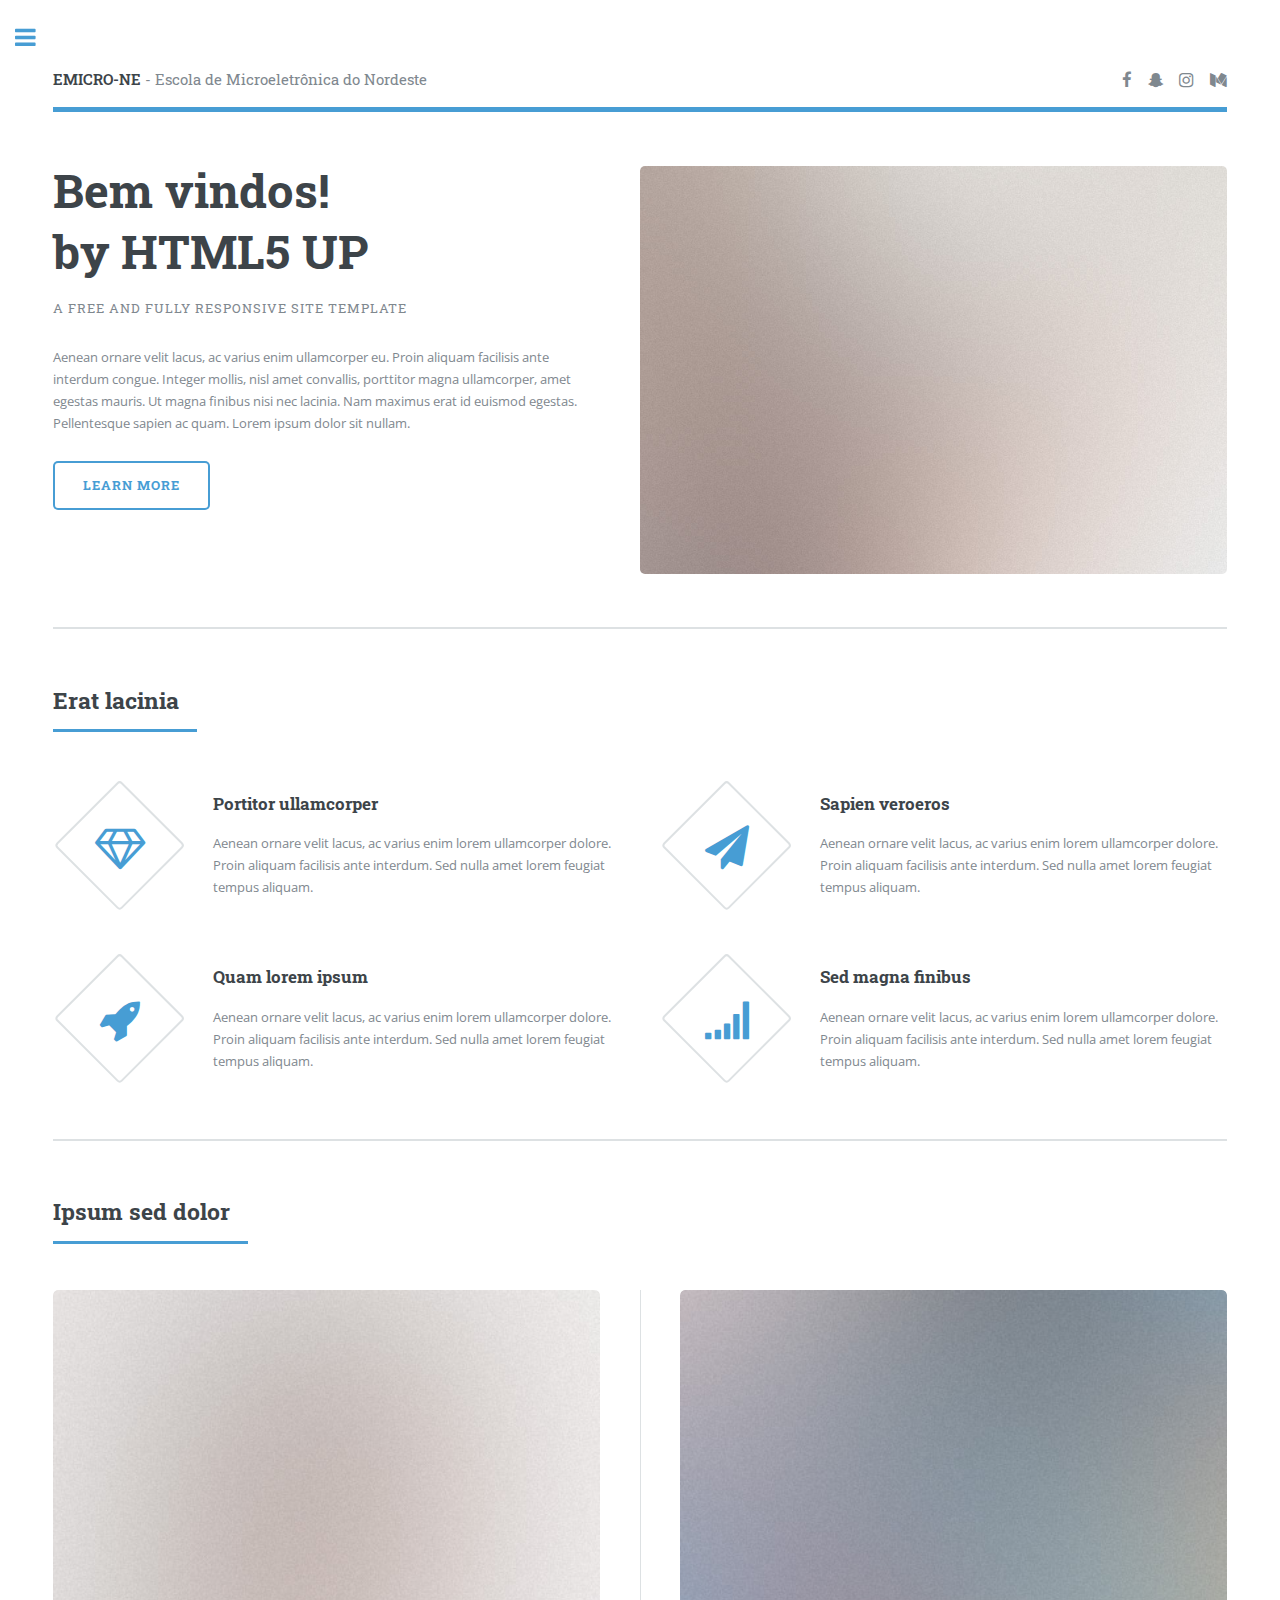
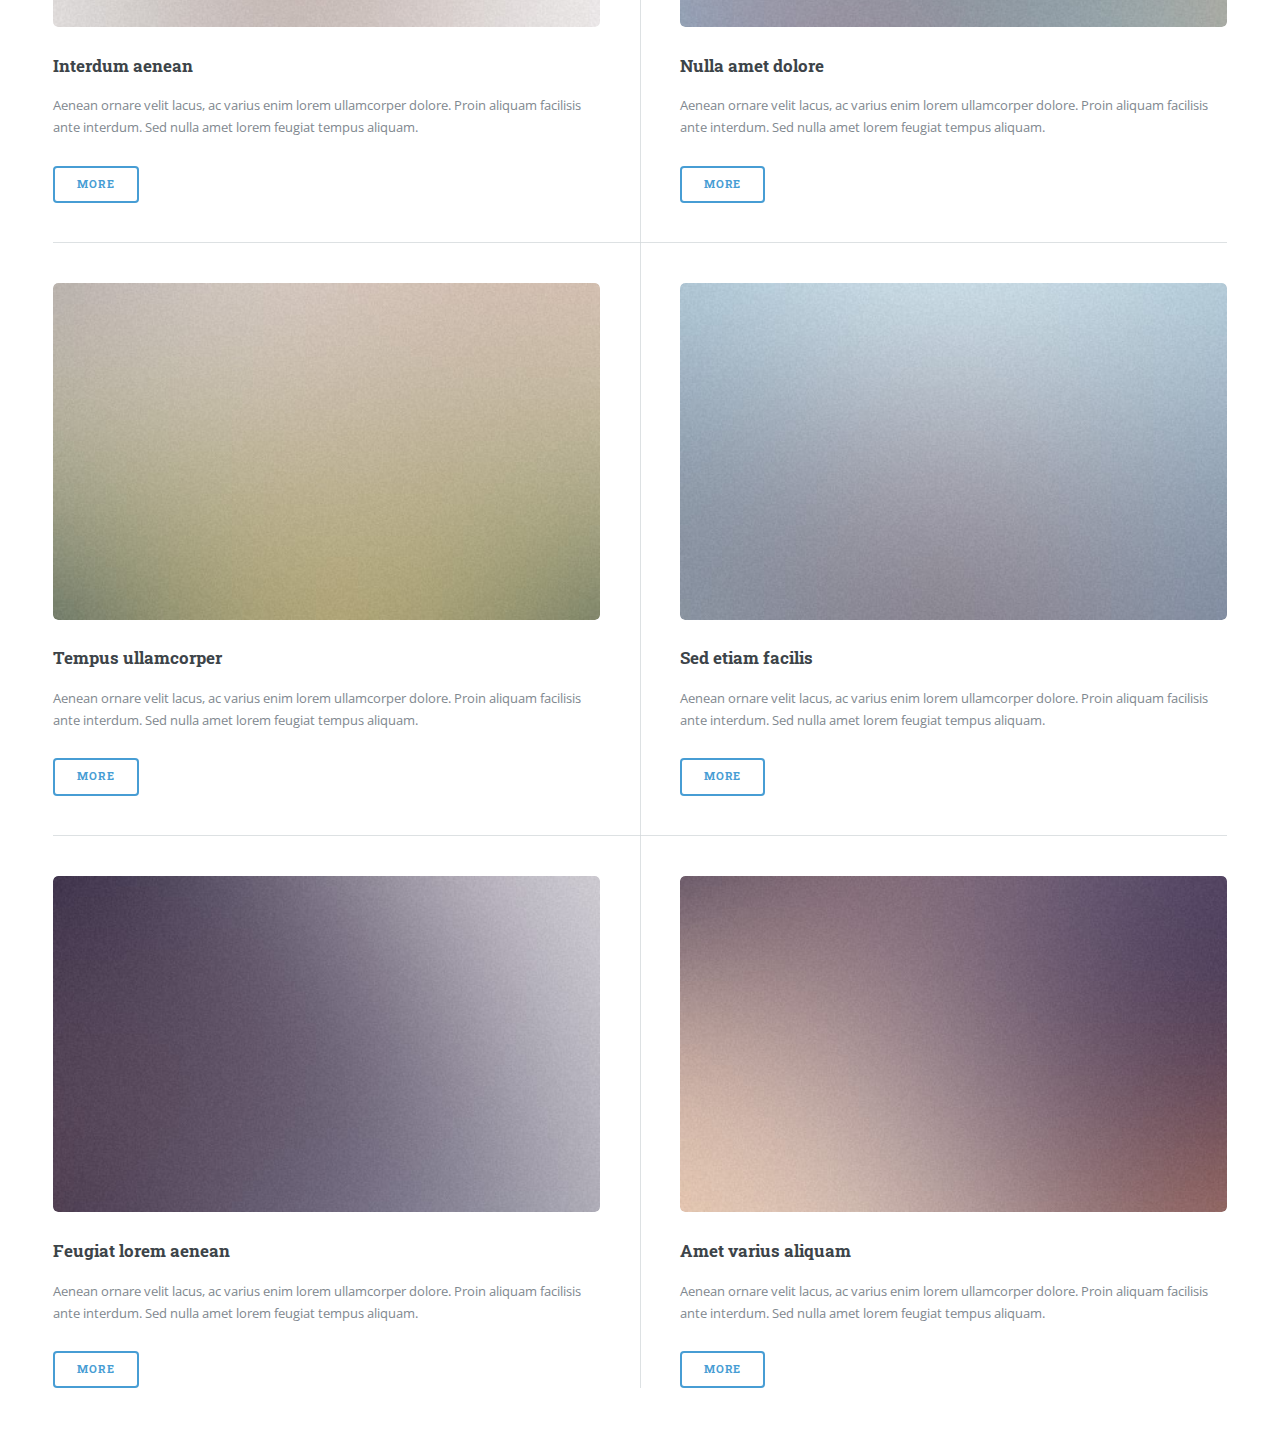
==== index.html @ a811b90d "Commit inicial" ====
<!DOCTYPE HTML>
<!--
	Editorial by HTML5 UP
	html5up.net | @ajlkn
	Free for personal and commercial use under the CCA 3.0 license (html5up.net/license)
-->
<html>
	<head>
		<title>EMICRO-NE</title>
		<meta charset="utf-8" />
		<meta name="viewport" content="width=device-width, initial-scale=1, user-scalable=no" />
		<!--[if lte IE 8]><script src="assets/js/ie/html5shiv.js"></script><![endif]-->
		<link rel="stylesheet" href="assets/css/main.css" />
		<!--[if lte IE 9]><link rel="stylesheet" href="assets/css/ie9.css" /><![endif]-->
		<!--[if lte IE 8]><link rel="stylesheet" href="assets/css/ie8.css" /><![endif]-->
	</head>
	<body>

		<!-- Wrapper -->
			<div id="wrapper">

				<!-- Main -->
					<div id="main">
						<div class="inner">

							<!-- Header -->
								<header id="header">
									<a href="index.html" class="logo"><strong>EMICRO-NE</strong> - Escola de Microeletrônica do Nordeste</a>
									<ul class="icons">
										<!--<li><a href="#" class="icon fa-twitter"><span class="label">Twitter</span></a></li>-->
										<li><a href="#" class="icon fa-facebook"><span class="label">Facebook</span></a></li>
										<li><a href="#" class="icon fa-snapchat-ghost"><span class="label">Snapchat</span></a></li>
										<li><a href="#" class="icon fa-instagram"><span class="label">Instagram</span></a></li>
										<li><a href="#" class="icon fa-medium"><span class="label">Medium</span></a></li>
									</ul>
								</header>

							<!-- Banner -->
								<section id="banner">
									<div class="content">
										<header>
											<h1>Bem vindos!<br />
											by HTML5 UP</h1>
											<p>A free and fully responsive site template</p>
										</header>
										<p>Aenean ornare velit lacus, ac varius enim ullamcorper eu. Proin aliquam facilisis ante interdum congue. Integer mollis, nisl amet convallis, porttitor magna ullamcorper, amet egestas mauris. Ut magna finibus nisi nec lacinia. Nam maximus erat id euismod egestas. Pellentesque sapien ac quam. Lorem ipsum dolor sit nullam.</p>
										<ul class="actions">
											<li><a href="#" class="button big">Learn More</a></li>
										</ul>
									</div>
									<span class="image object">
										<img src="images/pic10.jpg" alt="" />
									</span>
								</section>

							<!-- Section -->
								<section>
									<header class="major">
										<h2>Erat lacinia</h2>
									</header>
									<div class="features">
										<article>
											<span class="icon fa-diamond"></span>
											<div class="content">
												<h3>Portitor ullamcorper</h3>
												<p>Aenean ornare velit lacus, ac varius enim lorem ullamcorper dolore. Proin aliquam facilisis ante interdum. Sed nulla amet lorem feugiat tempus aliquam.</p>
											</div>
										</article>
										<article>
											<span class="icon fa-paper-plane"></span>
											<div class="content">
												<h3>Sapien veroeros</h3>
												<p>Aenean ornare velit lacus, ac varius enim lorem ullamcorper dolore. Proin aliquam facilisis ante interdum. Sed nulla amet lorem feugiat tempus aliquam.</p>
											</div>
										</article>
										<article>
											<span class="icon fa-rocket"></span>
											<div class="content">
												<h3>Quam lorem ipsum</h3>
												<p>Aenean ornare velit lacus, ac varius enim lorem ullamcorper dolore. Proin aliquam facilisis ante interdum. Sed nulla amet lorem feugiat tempus aliquam.</p>
											</div>
										</article>
										<article>
											<span class="icon fa-signal"></span>
											<div class="content">
												<h3>Sed magna finibus</h3>
												<p>Aenean ornare velit lacus, ac varius enim lorem ullamcorper dolore. Proin aliquam facilisis ante interdum. Sed nulla amet lorem feugiat tempus aliquam.</p>
											</div>
										</article>
									</div>
								</section>

							<!-- Section -->
								<section>
									<header class="major">
										<h2>Ipsum sed dolor</h2>
									</header>
									<div class="posts">
										<article>
											<a href="#" class="image"><img src="images/pic01.jpg" alt="" /></a>
											<h3>Interdum aenean</h3>
											<p>Aenean ornare velit lacus, ac varius enim lorem ullamcorper dolore. Proin aliquam facilisis ante interdum. Sed nulla amet lorem feugiat tempus aliquam.</p>
											<ul class="actions">
												<li><a href="#" class="button">More</a></li>
											</ul>
										</article>
										<article>
											<a href="#" class="image"><img src="images/pic02.jpg" alt="" /></a>
											<h3>Nulla amet dolore</h3>
											<p>Aenean ornare velit lacus, ac varius enim lorem ullamcorper dolore. Proin aliquam facilisis ante interdum. Sed nulla amet lorem feugiat tempus aliquam.</p>
											<ul class="actions">
												<li><a href="#" class="button">More</a></li>
											</ul>
										</article>
										<article>
											<a href="#" class="image"><img src="images/pic03.jpg" alt="" /></a>
											<h3>Tempus ullamcorper</h3>
											<p>Aenean ornare velit lacus, ac varius enim lorem ullamcorper dolore. Proin aliquam facilisis ante interdum. Sed nulla amet lorem feugiat tempus aliquam.</p>
											<ul class="actions">
												<li><a href="#" class="button">More</a></li>
											</ul>
										</article>
										<article>
											<a href="#" class="image"><img src="images/pic04.jpg" alt="" /></a>
											<h3>Sed etiam facilis</h3>
											<p>Aenean ornare velit lacus, ac varius enim lorem ullamcorper dolore. Proin aliquam facilisis ante interdum. Sed nulla amet lorem feugiat tempus aliquam.</p>
											<ul class="actions">
												<li><a href="#" class="button">More</a></li>
											</ul>
										</article>
										<article>
											<a href="#" class="image"><img src="images/pic05.jpg" alt="" /></a>
											<h3>Feugiat lorem aenean</h3>
											<p>Aenean ornare velit lacus, ac varius enim lorem ullamcorper dolore. Proin aliquam facilisis ante interdum. Sed nulla amet lorem feugiat tempus aliquam.</p>
											<ul class="actions">
												<li><a href="#" class="button">More</a></li>
											</ul>
										</article>
										<article>
											<a href="#" class="image"><img src="images/pic06.jpg" alt="" /></a>
											<h3>Amet varius aliquam</h3>
											<p>Aenean ornare velit lacus, ac varius enim lorem ullamcorper dolore. Proin aliquam facilisis ante interdum. Sed nulla amet lorem feugiat tempus aliquam.</p>
											<ul class="actions">
												<li><a href="#" class="button">More</a></li>
											</ul>
										</article>
									</div>
								</section>

						</div>
					</div>

				<!-- Sidebar -->
					<div id="sidebar">
						<div class="inner">

							<!-- Search -->
								<section id="search" class="alt">
									<form method="post" action="#">
										<input type="text" name="query" id="query" placeholder="Search" />
									</form>
								</section>

							<!-- Menu -->
								<nav id="menu">
									<header class="major">
										<h2>Menu</h2>
									</header>
									<ul>
										<li><a href="index.html">Home</a></li>
										<li>
											<span class="opener">Inscrições</span>
											<ul>
												<li><a href="#">Isenção</a></li>
												<li><a href="#">Datas</a></li>
												<li><a href="#">Tempus Magna</a></li>
												<li><a href="#">Feugiat Veroeros</a></li>
											</ul>
										</li>
										<li><a href="generic.html">Programação</a></li>
										<li><a href="elements.html">Local do Evento</a></li>
										
										<!--<li><a href="#">Etiam Dolore</a></li>
										<li><a href="#">Adipiscing</a></li>
										<li>
											<span class="opener">Another Submenu</span>
											<ul>
												<li><a href="#">Lorem Dolor</a></li>
												<li><a href="#">Ipsum Adipiscing</a></li>
												<li><a href="#">Tempus Magna</a></li>
												<li><a href="#">Feugiat Veroeros</a></li>
											</ul>-->
										</li>
										<li><a href="#">Acomodações</a></li>
										<li><a href="#">Contato</a></li>
									</ul>
								</nav>

							<!-- Section -->
								<section>
									<header class="major">
										<h2>Apoio</h2>
									</header>
									<div class="mini-posts">
										<article>
											<a href="#" class="image"><img src="images/capes_logo1-300x80.png" alt="" /></a>
											<!--<p>Aenean ornare velit lacus, ac varius enim lorem ullamcorper dolore aliquam.</p>-->
										</article>
										<article>
											<a href="#" class="image"><img src="images/cnpqlogo1-300x133.jpg" alt="" /></a>
										</article>
										<article>
											<a href="#" class="image"><img src="images/IFCE-Maracanau-300x119.jpg" alt="" /></a>
										</article>
									</div>
									<ul class="actions">
										<li><a href="#" class="button">More</a></li>
									</ul>
								</section>

							<!-- Section -->
								<section>
									<header class="major">
										<h2>Get in touch</h2>
									</header>
									<p>Sed varius enim lorem ullamcorper dolore aliquam aenean ornare velit lacus, ac varius enim lorem ullamcorper dolore. Proin sed aliquam facilisis ante interdum. Sed nulla amet lorem feugiat tempus aliquam.</p>
									<ul class="contact">
										<li class="fa-envelope-o"><a href="#">information@untitled.tld</a></li>
										<li class="fa-phone">(000) 000-0000</li>
										<li class="fa-home">1234 Somewhere Road #8254<br />
										Nashville, TN 00000-0000</li>
									</ul>
								</section>

							<!-- Footer -->
								<footer id="footer">
									<p class="copyright">&copy; Untitled. All rights reserved. Demo Images: <a href="https://unsplash.com">Unsplash</a>. Design: <a href="https://html5up.net">HTML5 UP</a>.</p>
								</footer>

						</div>
					</div>

			</div>

		<!-- Scripts -->
			<script src="assets/js/jquery.min.js"></script>
			<script src="assets/js/skel.min.js"></script>
			<script src="assets/js/util.js"></script>
			<!--[if lte IE 8]><script src="assets/js/ie/respond.min.js"></script><![endif]-->
			<script src="assets/js/main.js"></script>

	</body>
</html>
---- assets/css/main.css ----
@import url(font-awesome.min.css);
@import url("https://fonts.googleapis.com/css?family=Open+Sans:400,600,400italic,600italic|Roboto+Slab:400,700");

/*
	Editorial by HTML5 UP
	html5up.net | @ajlkn
	Free for personal and commercial use under the CCA 3.0 license (html5up.net/license)
*/

/* Reset */

	html, body, div, span, applet, object, iframe, h1, h2, h3, h4, h5, h6, p, blockquote, pre, a, abbr, acronym, address, big, cite, code, del, dfn, em, img, ins, kbd, q, s, samp, small, strike, strong, sub, sup, tt, var, b, u, i, center, dl, dt, dd, ol, ul, li, fieldset, form, label, legend, table, caption, tbody, tfoot, thead, tr, th, td, article, aside, canvas, details, embed, figure, figcaption, footer, header, hgroup, menu, nav, output, ruby, section, summary, time, mark, audio, video {
		margin: 0;
		padding: 0;
		border: 0;
		font-size: 100%;
		font: inherit;
		vertical-align: baseline;
	}

	article, aside, details, figcaption, figure, footer, header, hgroup, menu, nav, section {
		display: block;
	}

	body {
		line-height: 1;
	}

	ol, ul {
		list-style: none;
	}

	blockquote, q {
		quotes: none;
	}

	blockquote:before, blockquote:after, q:before, q:after {
		content: '';
		content: none;
	}

	table {
		border-collapse: collapse;
		border-spacing: 0;
	}

	body {
		-webkit-text-size-adjust: none;
	}

/* Box Model */

	*, *:before, *:after {
		-moz-box-sizing: border-box;
		-webkit-box-sizing: border-box;
		box-sizing: border-box;
	}

/* Grid */

	.row {
		border-bottom: solid 1px transparent;
		-moz-box-sizing: border-box;
		-webkit-box-sizing: border-box;
		box-sizing: border-box;
	}

	.row > * {
		float: left;
		-moz-box-sizing: border-box;
		-webkit-box-sizing: border-box;
		box-sizing: border-box;
	}

	.row:after, .row:before {
		content: '';
		display: block;
		clear: both;
		height: 0;
	}

	.row.uniform > * > :first-child {
		margin-top: 0;
	}

	.row.uniform > * > :last-child {
		margin-bottom: 0;
	}

	.row.\30 \25 > * {
		padding: 0 0 0 0em;
	}

	.row.\30 \25 {
		margin: 0 0 -1px 0em;
	}

	.row.uniform.\30 \25 > * {
		padding: 0em 0 0 0em;
	}

	.row.uniform.\30 \25 {
		margin: 0em 0 -1px 0em;
	}

	.row > * {
		padding: 0 0 0 1.5em;
	}

	.row {
		margin: 0 0 -1px -1.5em;
	}

	.row.uniform > * {
		padding: 1.5em 0 0 1.5em;
	}

	.row.uniform {
		margin: -1.5em 0 -1px -1.5em;
	}

	.row.\32 00\25 > * {
		padding: 0 0 0 3em;
	}

	.row.\32 00\25 {
		margin: 0 0 -1px -3em;
	}

	.row.uniform.\32 00\25 > * {
		padding: 3em 0 0 3em;
	}

	.row.uniform.\32 00\25 {
		margin: -3em 0 -1px -3em;
	}

	.row.\31 50\25 > * {
		padding: 0 0 0 2.25em;
	}

	.row.\31 50\25 {
		margin: 0 0 -1px -2.25em;
	}

	.row.uniform.\31 50\25 > * {
		padding: 2.25em 0 0 2.25em;
	}

	.row.uniform.\31 50\25 {
		margin: -2.25em 0 -1px -2.25em;
	}

	.row.\35 0\25 > * {
		padding: 0 0 0 0.75em;
	}

	.row.\35 0\25 {
		margin: 0 0 -1px -0.75em;
	}

	.row.uniform.\35 0\25 > * {
		padding: 0.75em 0 0 0.75em;
	}

	.row.uniform.\35 0\25 {
		margin: -0.75em 0 -1px -0.75em;
	}

	.row.\32 5\25 > * {
		padding: 0 0 0 0.375em;
	}

	.row.\32 5\25 {
		margin: 0 0 -1px -0.375em;
	}

	.row.uniform.\32 5\25 > * {
		padding: 0.375em 0 0 0.375em;
	}

	.row.uniform.\32 5\25 {
		margin: -0.375em 0 -1px -0.375em;
	}

	.\31 2u, .\31 2u\24 {
		width: 100%;
		clear: none;
		margin-left: 0;
	}

	.\31 1u, .\31 1u\24 {
		width: 91.6666666667%;
		clear: none;
		margin-left: 0;
	}

	.\31 0u, .\31 0u\24 {
		width: 83.3333333333%;
		clear: none;
		margin-left: 0;
	}

	.\39 u, .\39 u\24 {
		width: 75%;
		clear: none;
		margin-left: 0;
	}

	.\38 u, .\38 u\24 {
		width: 66.6666666667%;
		clear: none;
		margin-left: 0;
	}

	.\37 u, .\37 u\24 {
		width: 58.3333333333%;
		clear: none;
		margin-left: 0;
	}

	.\36 u, .\36 u\24 {
		width: 50%;
		clear: none;
		margin-left: 0;
	}

	.\35 u, .\35 u\24 {
		width: 41.6666666667%;
		clear: none;
		margin-left: 0;
	}

	.\34 u, .\34 u\24 {
		width: 33.3333333333%;
		clear: none;
		margin-left: 0;
	}

	.\33 u, .\33 u\24 {
		width: 25%;
		clear: none;
		margin-left: 0;
	}

	.\32 u, .\32 u\24 {
		width: 16.6666666667%;
		clear: none;
		margin-left: 0;
	}

	.\31 u, .\31 u\24 {
		width: 8.3333333333%;
		clear: none;
		margin-left: 0;
	}

	.\31 2u\24 + *,
	.\31 1u\24 + *,
	.\31 0u\24 + *,
	.\39 u\24 + *,
	.\38 u\24 + *,
	.\37 u\24 + *,
	.\36 u\24 + *,
	.\35 u\24 + *,
	.\34 u\24 + *,
	.\33 u\24 + *,
	.\32 u\24 + *,
	.\31 u\24 + * {
		clear: left;
	}

	.\-11u {
		margin-left: 91.66667%;
	}

	.\-10u {
		margin-left: 83.33333%;
	}

	.\-9u {
		margin-left: 75%;
	}

	.\-8u {
		margin-left: 66.66667%;
	}

	.\-7u {
		margin-left: 58.33333%;
	}

	.\-6u {
		margin-left: 50%;
	}

	.\-5u {
		margin-left: 41.66667%;
	}

	.\-4u {
		margin-left: 33.33333%;
	}

	.\-3u {
		margin-left: 25%;
	}

	.\-2u {
		margin-left: 16.66667%;
	}

	.\-1u {
		margin-left: 8.33333%;
	}

	@media screen and (max-width: 1680px) {

		.row > * {
			padding: 0 0 0 1.5em;
		}

		.row {
			margin: 0 0 -1px -1.5em;
		}

		.row.uniform > * {
			padding: 1.5em 0 0 1.5em;
		}

		.row.uniform {
			margin: -1.5em 0 -1px -1.5em;
		}

		.row.\32 00\25 > * {
			padding: 0 0 0 3em;
		}

		.row.\32 00\25 {
			margin: 0 0 -1px -3em;
		}

		.row.uniform.\32 00\25 > * {
			padding: 3em 0 0 3em;
		}

		.row.uniform.\32 00\25 {
			margin: -3em 0 -1px -3em;
		}

		.row.\31 50\25 > * {
			padding: 0 0 0 2.25em;
		}

		.row.\31 50\25 {
			margin: 0 0 -1px -2.25em;
		}

		.row.uniform.\31 50\25 > * {
			padding: 2.25em 0 0 2.25em;
		}

		.row.uniform.\31 50\25 {
			margin: -2.25em 0 -1px -2.25em;
		}

		.row.\35 0\25 > * {
			padding: 0 0 0 0.75em;
		}

		.row.\35 0\25 {
			margin: 0 0 -1px -0.75em;
		}

		.row.uniform.\35 0\25 > * {
			padding: 0.75em 0 0 0.75em;
		}

		.row.uniform.\35 0\25 {
			margin: -0.75em 0 -1px -0.75em;
		}

		.row.\32 5\25 > * {
			padding: 0 0 0 0.375em;
		}

		.row.\32 5\25 {
			margin: 0 0 -1px -0.375em;
		}

		.row.uniform.\32 5\25 > * {
			padding: 0.375em 0 0 0.375em;
		}

		.row.uniform.\32 5\25 {
			margin: -0.375em 0 -1px -0.375em;
		}

		.\31 2u\28xlarge\29, .\31 2u\24\28xlarge\29 {
			width: 100%;
			clear: none;
			margin-left: 0;
		}

		.\31 1u\28xlarge\29, .\31 1u\24\28xlarge\29 {
			width: 91.6666666667%;
			clear: none;
			margin-left: 0;
		}

		.\31 0u\28xlarge\29, .\31 0u\24\28xlarge\29 {
			width: 83.3333333333%;
			clear: none;
			margin-left: 0;
		}

		.\39 u\28xlarge\29, .\39 u\24\28xlarge\29 {
			width: 75%;
			clear: none;
			margin-left: 0;
		}

		.\38 u\28xlarge\29, .\38 u\24\28xlarge\29 {
			width: 66.6666666667%;
			clear: none;
			margin-left: 0;
		}

		.\37 u\28xlarge\29, .\37 u\24\28xlarge\29 {
			width: 58.3333333333%;
			clear: none;
			margin-left: 0;
		}

		.\36 u\28xlarge\29, .\36 u\24\28xlarge\29 {
			width: 50%;
			clear: none;
			margin-left: 0;
		}

		.\35 u\28xlarge\29, .\35 u\24\28xlarge\29 {
			width: 41.6666666667%;
			clear: none;
			margin-left: 0;
		}

		.\34 u\28xlarge\29, .\34 u\24\28xlarge\29 {
			width: 33.3333333333%;
			clear: none;
			margin-left: 0;
		}

		.\33 u\28xlarge\29, .\33 u\24\28xlarge\29 {
			width: 25%;
			clear: none;
			margin-left: 0;
		}

		.\32 u\28xlarge\29, .\32 u\24\28xlarge\29 {
			width: 16.6666666667%;
			clear: none;
			margin-left: 0;
		}

		.\31 u\28xlarge\29, .\31 u\24\28xlarge\29 {
			width: 8.3333333333%;
			clear: none;
			margin-left: 0;
		}

		.\31 2u\24\28xlarge\29 + *,
		.\31 1u\24\28xlarge\29 + *,
		.\31 0u\24\28xlarge\29 + *,
		.\39 u\24\28xlarge\29 + *,
		.\38 u\24\28xlarge\29 + *,
		.\37 u\24\28xlarge\29 + *,
		.\36 u\24\28xlarge\29 + *,
		.\35 u\24\28xlarge\29 + *,
		.\34 u\24\28xlarge\29 + *,
		.\33 u\24\28xlarge\29 + *,
		.\32 u\24\28xlarge\29 + *,
		.\31 u\24\28xlarge\29 + * {
			clear: left;
		}

		.\-11u\28xlarge\29 {
			margin-left: 91.66667%;
		}

		.\-10u\28xlarge\29 {
			margin-left: 83.33333%;
		}

		.\-9u\28xlarge\29 {
			margin-left: 75%;
		}

		.\-8u\28xlarge\29 {
			margin-left: 66.66667%;
		}

		.\-7u\28xlarge\29 {
			margin-left: 58.33333%;
		}

		.\-6u\28xlarge\29 {
			margin-left: 50%;
		}

		.\-5u\28xlarge\29 {
			margin-left: 41.66667%;
		}

		.\-4u\28xlarge\29 {
			margin-left: 33.33333%;
		}

		.\-3u\28xlarge\29 {
			margin-left: 25%;
		}

		.\-2u\28xlarge\29 {
			margin-left: 16.66667%;
		}

		.\-1u\28xlarge\29 {
			margin-left: 8.33333%;
		}

	}

	@media screen and (max-width: 1280px) {

		.row > * {
			padding: 0 0 0 1.5em;
		}

		.row {
			margin: 0 0 -1px -1.5em;
		}

		.row.uniform > * {
			padding: 1.5em 0 0 1.5em;
		}

		.row.uniform {
			margin: -1.5em 0 -1px -1.5em;
		}

		.row.\32 00\25 > * {
			padding: 0 0 0 3em;
		}

		.row.\32 00\25 {
			margin: 0 0 -1px -3em;
		}

		.row.uniform.\32 00\25 > * {
			padding: 3em 0 0 3em;
		}

		.row.uniform.\32 00\25 {
			margin: -3em 0 -1px -3em;
		}

		.row.\31 50\25 > * {
			padding: 0 0 0 2.25em;
		}

		.row.\31 50\25 {
			margin: 0 0 -1px -2.25em;
		}

		.row.uniform.\31 50\25 > * {
			padding: 2.25em 0 0 2.25em;
		}

		.row.uniform.\31 50\25 {
			margin: -2.25em 0 -1px -2.25em;
		}

		.row.\35 0\25 > * {
			padding: 0 0 0 0.75em;
		}

		.row.\35 0\25 {
			margin: 0 0 -1px -0.75em;
		}

		.row.uniform.\35 0\25 > * {
			padding: 0.75em 0 0 0.75em;
		}

		.row.uniform.\35 0\25 {
			margin: -0.75em 0 -1px -0.75em;
		}

		.row.\32 5\25 > * {
			padding: 0 0 0 0.375em;
		}

		.row.\32 5\25 {
			margin: 0 0 -1px -0.375em;
		}

		.row.uniform.\32 5\25 > * {
			padding: 0.375em 0 0 0.375em;
		}

		.row.uniform.\32 5\25 {
			margin: -0.375em 0 -1px -0.375em;
		}

		.\31 2u\28large\29, .\31 2u\24\28large\29 {
			width: 100%;
			clear: none;
			margin-left: 0;
		}

		.\31 1u\28large\29, .\31 1u\24\28large\29 {
			width: 91.6666666667%;
			clear: none;
			margin-left: 0;
		}

		.\31 0u\28large\29, .\31 0u\24\28large\29 {
			width: 83.3333333333%;
			clear: none;
			margin-left: 0;
		}

		.\39 u\28large\29, .\39 u\24\28large\29 {
			width: 75%;
			clear: none;
			margin-left: 0;
		}

		.\38 u\28large\29, .\38 u\24\28large\29 {
			width: 66.6666666667%;
			clear: none;
			margin-left: 0;
		}

		.\37 u\28large\29, .\37 u\24\28large\29 {
			width: 58.3333333333%;
			clear: none;
			margin-left: 0;
		}

		.\36 u\28large\29, .\36 u\24\28large\29 {
			width: 50%;
			clear: none;
			margin-left: 0;
		}

		.\35 u\28large\29, .\35 u\24\28large\29 {
			width: 41.6666666667%;
			clear: none;
			margin-left: 0;
		}

		.\34 u\28large\29, .\34 u\24\28large\29 {
			width: 33.3333333333%;
			clear: none;
			margin-left: 0;
		}

		.\33 u\28large\29, .\33 u\24\28large\29 {
			width: 25%;
			clear: none;
			margin-left: 0;
		}

		.\32 u\28large\29, .\32 u\24\28large\29 {
			width: 16.6666666667%;
			clear: none;
			margin-left: 0;
		}

		.\31 u\28large\29, .\31 u\24\28large\29 {
			width: 8.3333333333%;
			clear: none;
			margin-left: 0;
		}

		.\31 2u\24\28large\29 + *,
		.\31 1u\24\28large\29 + *,
		.\31 0u\24\28large\29 + *,
		.\39 u\24\28large\29 + *,
		.\38 u\24\28large\29 + *,
		.\37 u\24\28large\29 + *,
		.\36 u\24\28large\29 + *,
		.\35 u\24\28large\29 + *,
		.\34 u\24\28large\29 + *,
		.\33 u\24\28large\29 + *,
		.\32 u\24\28large\29 + *,
		.\31 u\24\28large\29 + * {
			clear: left;
		}

		.\-11u\28large\29 {
			margin-left: 91.66667%;
		}

		.\-10u\28large\29 {
			margin-left: 83.33333%;
		}

		.\-9u\28large\29 {
			margin-left: 75%;
		}

		.\-8u\28large\29 {
			margin-left: 66.66667%;
		}

		.\-7u\28large\29 {
			margin-left: 58.33333%;
		}

		.\-6u\28large\29 {
			margin-left: 50%;
		}

		.\-5u\28large\29 {
			margin-left: 41.66667%;
		}

		.\-4u\28large\29 {
			margin-left: 33.33333%;
		}

		.\-3u\28large\29 {
			margin-left: 25%;
		}

		.\-2u\28large\29 {
			margin-left: 16.66667%;
		}

		.\-1u\28large\29 {
			margin-left: 8.33333%;
		}

	}

	@media screen and (max-width: 980px) {

		.row > * {
			padding: 0 0 0 1.5em;
		}

		.row {
			margin: 0 0 -1px -1.5em;
		}

		.row.uniform > * {
			padding: 1.5em 0 0 1.5em;
		}

		.row.uniform {
			margin: -1.5em 0 -1px -1.5em;
		}

		.row.\32 00\25 > * {
			padding: 0 0 0 3em;
		}

		.row.\32 00\25 {
			margin: 0 0 -1px -3em;
		}

		.row.uniform.\32 00\25 > * {
			padding: 3em 0 0 3em;
		}

		.row.uniform.\32 00\25 {
			margin: -3em 0 -1px -3em;
		}

		.row.\31 50\25 > * {
			padding: 0 0 0 2.25em;
		}

		.row.\31 50\25 {
			margin: 0 0 -1px -2.25em;
		}

		.row.uniform.\31 50\25 > * {
			padding: 2.25em 0 0 2.25em;
		}

		.row.uniform.\31 50\25 {
			margin: -2.25em 0 -1px -2.25em;
		}

		.row.\35 0\25 > * {
			padding: 0 0 0 0.75em;
		}

		.row.\35 0\25 {
			margin: 0 0 -1px -0.75em;
		}

		.row.uniform.\35 0\25 > * {
			padding: 0.75em 0 0 0.75em;
		}

		.row.uniform.\35 0\25 {
			margin: -0.75em 0 -1px -0.75em;
		}

		.row.\32 5\25 > * {
			padding: 0 0 0 0.375em;
		}

		.row.\32 5\25 {
			margin: 0 0 -1px -0.375em;
		}

		.row.uniform.\32 5\25 > * {
			padding: 0.375em 0 0 0.375em;
		}

		.row.uniform.\32 5\25 {
			margin: -0.375em 0 -1px -0.375em;
		}

		.\31 2u\28medium\29, .\31 2u\24\28medium\29 {
			width: 100%;
			clear: none;
			margin-left: 0;
		}

		.\31 1u\28medium\29, .\31 1u\24\28medium\29 {
			width: 91.6666666667%;
			clear: none;
			margin-left: 0;
		}

		.\31 0u\28medium\29, .\31 0u\24\28medium\29 {
			width: 83.3333333333%;
			clear: none;
			margin-left: 0;
		}

		.\39 u\28medium\29, .\39 u\24\28medium\29 {
			width: 75%;
			clear: none;
			margin-left: 0;
		}

		.\38 u\28medium\29, .\38 u\24\28medium\29 {
			width: 66.6666666667%;
			clear: none;
			margin-left: 0;
		}

		.\37 u\28medium\29, .\37 u\24\28medium\29 {
			width: 58.3333333333%;
			clear: none;
			margin-left: 0;
		}

		.\36 u\28medium\29, .\36 u\24\28medium\29 {
			width: 50%;
			clear: none;
			margin-left: 0;
		}

		.\35 u\28medium\29, .\35 u\24\28medium\29 {
			width: 41.6666666667%;
			clear: none;
			margin-left: 0;
		}

		.\34 u\28medium\29, .\34 u\24\28medium\29 {
			width: 33.3333333333%;
			clear: none;
			margin-left: 0;
		}

		.\33 u\28medium\29, .\33 u\24\28medium\29 {
			width: 25%;
			clear: none;
			margin-left: 0;
		}

		.\32 u\28medium\29, .\32 u\24\28medium\29 {
			width: 16.6666666667%;
			clear: none;
			margin-left: 0;
		}

		.\31 u\28medium\29, .\31 u\24\28medium\29 {
			width: 8.3333333333%;
			clear: none;
			margin-left: 0;
		}

		.\31 2u\24\28medium\29 + *,
		.\31 1u\24\28medium\29 + *,
		.\31 0u\24\28medium\29 + *,
		.\39 u\24\28medium\29 + *,
		.\38 u\24\28medium\29 + *,
		.\37 u\24\28medium\29 + *,
		.\36 u\24\28medium\29 + *,
		.\35 u\24\28medium\29 + *,
		.\34 u\24\28medium\29 + *,
		.\33 u\24\28medium\29 + *,
		.\32 u\24\28medium\29 + *,
		.\31 u\24\28medium\29 + * {
			clear: left;
		}

		.\-11u\28medium\29 {
			margin-left: 91.66667%;
		}

		.\-10u\28medium\29 {
			margin-left: 83.33333%;
		}

		.\-9u\28medium\29 {
			margin-left: 75%;
		}

		.\-8u\28medium\29 {
			margin-left: 66.66667%;
		}

		.\-7u\28medium\29 {
			margin-left: 58.33333%;
		}

		.\-6u\28medium\29 {
			margin-left: 50%;
		}

		.\-5u\28medium\29 {
			margin-left: 41.66667%;
		}

		.\-4u\28medium\29 {
			margin-left: 33.33333%;
		}

		.\-3u\28medium\29 {
			margin-left: 25%;
		}

		.\-2u\28medium\29 {
			margin-left: 16.66667%;
		}

		.\-1u\28medium\29 {
			margin-left: 8.33333%;
		}

	}

	@media screen and (max-width: 736px) {

		.row > * {
			padding: 0 0 0 1.5em;
		}

		.row {
			margin: 0 0 -1px -1.5em;
		}

		.row.uniform > * {
			padding: 1.5em 0 0 1.5em;
		}

		.row.uniform {
			margin: -1.5em 0 -1px -1.5em;
		}

		.row.\32 00\25 > * {
			padding: 0 0 0 3em;
		}

		.row.\32 00\25 {
			margin: 0 0 -1px -3em;
		}

		.row.uniform.\32 00\25 > * {
			padding: 3em 0 0 3em;
		}

		.row.uniform.\32 00\25 {
			margin: -3em 0 -1px -3em;
		}

		.row.\31 50\25 > * {
			padding: 0 0 0 2.25em;
		}

		.row.\31 50\25 {
			margin: 0 0 -1px -2.25em;
		}

		.row.uniform.\31 50\25 > * {
			padding: 2.25em 0 0 2.25em;
		}

		.row.uniform.\31 50\25 {
			margin: -2.25em 0 -1px -2.25em;
		}

		.row.\35 0\25 > * {
			padding: 0 0 0 0.75em;
		}

		.row.\35 0\25 {
			margin: 0 0 -1px -0.75em;
		}

		.row.uniform.\35 0\25 > * {
			padding: 0.75em 0 0 0.75em;
		}

		.row.uniform.\35 0\25 {
			margin: -0.75em 0 -1px -0.75em;
		}

		.row.\32 5\25 > * {
			padding: 0 0 0 0.375em;
		}

		.row.\32 5\25 {
			margin: 0 0 -1px -0.375em;
		}

		.row.uniform.\32 5\25 > * {
			padding: 0.375em 0 0 0.375em;
		}

		.row.uniform.\32 5\25 {
			margin: -0.375em 0 -1px -0.375em;
		}

		.\31 2u\28small\29, .\31 2u\24\28small\29 {
			width: 100%;
			clear: none;
			margin-left: 0;
		}

		.\31 1u\28small\29, .\31 1u\24\28small\29 {
			width: 91.6666666667%;
			clear: none;
			margin-left: 0;
		}

		.\31 0u\28small\29, .\31 0u\24\28small\29 {
			width: 83.3333333333%;
			clear: none;
			margin-left: 0;
		}

		.\39 u\28small\29, .\39 u\24\28small\29 {
			width: 75%;
			clear: none;
			margin-left: 0;
		}

		.\38 u\28small\29, .\38 u\24\28small\29 {
			width: 66.6666666667%;
			clear: none;
			margin-left: 0;
		}

		.\37 u\28small\29, .\37 u\24\28small\29 {
			width: 58.3333333333%;
			clear: none;
			margin-left: 0;
		}

		.\36 u\28small\29, .\36 u\24\28small\29 {
			width: 50%;
			clear: none;
			margin-left: 0;
		}

		.\35 u\28small\29, .\35 u\24\28small\29 {
			width: 41.6666666667%;
			clear: none;
			margin-left: 0;
		}

		.\34 u\28small\29, .\34 u\24\28small\29 {
			width: 33.3333333333%;
			clear: none;
			margin-left: 0;
		}

		.\33 u\28small\29, .\33 u\24\28small\29 {
			width: 25%;
			clear: none;
			margin-left: 0;
		}

		.\32 u\28small\29, .\32 u\24\28small\29 {
			width: 16.6666666667%;
			clear: none;
			margin-left: 0;
		}

		.\31 u\28small\29, .\31 u\24\28small\29 {
			width: 8.3333333333%;
			clear: none;
			margin-left: 0;
		}

		.\31 2u\24\28small\29 + *,
		.\31 1u\24\28small\29 + *,
		.\31 0u\24\28small\29 + *,
		.\39 u\24\28small\29 + *,
		.\38 u\24\28small\29 + *,
		.\37 u\24\28small\29 + *,
		.\36 u\24\28small\29 + *,
		.\35 u\24\28small\29 + *,
		.\34 u\24\28small\29 + *,
		.\33 u\24\28small\29 + *,
		.\32 u\24\28small\29 + *,
		.\31 u\24\28small\29 + * {
			clear: left;
		}

		.\-11u\28small\29 {
			margin-left: 91.66667%;
		}

		.\-10u\28small\29 {
			margin-left: 83.33333%;
		}

		.\-9u\28small\29 {
			margin-left: 75%;
		}

		.\-8u\28small\29 {
			margin-left: 66.66667%;
		}

		.\-7u\28small\29 {
			margin-left: 58.33333%;
		}

		.\-6u\28small\29 {
			margin-left: 50%;
		}

		.\-5u\28small\29 {
			margin-left: 41.66667%;
		}

		.\-4u\28small\29 {
			margin-left: 33.33333%;
		}

		.\-3u\28small\29 {
			margin-left: 25%;
		}

		.\-2u\28small\29 {
			margin-left: 16.66667%;
		}

		.\-1u\28small\29 {
			margin-left: 8.33333%;
		}

	}

	@media screen and (max-width: 480px) {

		.row > * {
			padding: 0 0 0 1.5em;
		}

		.row {
			margin: 0 0 -1px -1.5em;
		}

		.row.uniform > * {
			padding: 1.5em 0 0 1.5em;
		}

		.row.uniform {
			margin: -1.5em 0 -1px -1.5em;
		}

		.row.\32 00\25 > * {
			padding: 0 0 0 3em;
		}

		.row.\32 00\25 {
			margin: 0 0 -1px -3em;
		}

		.row.uniform.\32 00\25 > * {
			padding: 3em 0 0 3em;
		}

		.row.uniform.\32 00\25 {
			margin: -3em 0 -1px -3em;
		}

		.row.\31 50\25 > * {
			padding: 0 0 0 2.25em;
		}

		.row.\31 50\25 {
			margin: 0 0 -1px -2.25em;
		}

		.row.uniform.\31 50\25 > * {
			padding: 2.25em 0 0 2.25em;
		}

		.row.uniform.\31 50\25 {
			margin: -2.25em 0 -1px -2.25em;
		}

		.row.\35 0\25 > * {
			padding: 0 0 0 0.75em;
		}

		.row.\35 0\25 {
			margin: 0 0 -1px -0.75em;
		}

		.row.uniform.\35 0\25 > * {
			padding: 0.75em 0 0 0.75em;
		}

		.row.uniform.\35 0\25 {
			margin: -0.75em 0 -1px -0.75em;
		}

		.row.\32 5\25 > * {
			padding: 0 0 0 0.375em;
		}

		.row.\32 5\25 {
			margin: 0 0 -1px -0.375em;
		}

		.row.uniform.\32 5\25 > * {
			padding: 0.375em 0 0 0.375em;
		}

		.row.uniform.\32 5\25 {
			margin: -0.375em 0 -1px -0.375em;
		}

		.\31 2u\28xsmall\29, .\31 2u\24\28xsmall\29 {
			width: 100%;
			clear: none;
			margin-left: 0;
		}

		.\31 1u\28xsmall\29, .\31 1u\24\28xsmall\29 {
			width: 91.6666666667%;
			clear: none;
			margin-left: 0;
		}

		.\31 0u\28xsmall\29, .\31 0u\24\28xsmall\29 {
			width: 83.3333333333%;
			clear: none;
			margin-left: 0;
		}

		.\39 u\28xsmall\29, .\39 u\24\28xsmall\29 {
			width: 75%;
			clear: none;
			margin-left: 0;
		}

		.\38 u\28xsmall\29, .\38 u\24\28xsmall\29 {
			width: 66.6666666667%;
			clear: none;
			margin-left: 0;
		}

		.\37 u\28xsmall\29, .\37 u\24\28xsmall\29 {
			width: 58.3333333333%;
			clear: none;
			margin-left: 0;
		}

		.\36 u\28xsmall\29, .\36 u\24\28xsmall\29 {
			width: 50%;
			clear: none;
			margin-left: 0;
		}

		.\35 u\28xsmall\29, .\35 u\24\28xsmall\29 {
			width: 41.6666666667%;
			clear: none;
			margin-left: 0;
		}

		.\34 u\28xsmall\29, .\34 u\24\28xsmall\29 {
			width: 33.3333333333%;
			clear: none;
			margin-left: 0;
		}

		.\33 u\28xsmall\29, .\33 u\24\28xsmall\29 {
			width: 25%;
			clear: none;
			margin-left: 0;
		}

		.\32 u\28xsmall\29, .\32 u\24\28xsmall\29 {
			width: 16.6666666667%;
			clear: none;
			margin-left: 0;
		}

		.\31 u\28xsmall\29, .\31 u\24\28xsmall\29 {
			width: 8.3333333333%;
			clear: none;
			margin-left: 0;
		}

		.\31 2u\24\28xsmall\29 + *,
		.\31 1u\24\28xsmall\29 + *,
		.\31 0u\24\28xsmall\29 + *,
		.\39 u\24\28xsmall\29 + *,
		.\38 u\24\28xsmall\29 + *,
		.\37 u\24\28xsmall\29 + *,
		.\36 u\24\28xsmall\29 + *,
		.\35 u\24\28xsmall\29 + *,
		.\34 u\24\28xsmall\29 + *,
		.\33 u\24\28xsmall\29 + *,
		.\32 u\24\28xsmall\29 + *,
		.\31 u\24\28xsmall\29 + * {
			clear: left;
		}

		.\-11u\28xsmall\29 {
			margin-left: 91.66667%;
		}

		.\-10u\28xsmall\29 {
			margin-left: 83.33333%;
		}

		.\-9u\28xsmall\29 {
			margin-left: 75%;
		}

		.\-8u\28xsmall\29 {
			margin-left: 66.66667%;
		}

		.\-7u\28xsmall\29 {
			margin-left: 58.33333%;
		}

		.\-6u\28xsmall\29 {
			margin-left: 50%;
		}

		.\-5u\28xsmall\29 {
			margin-left: 41.66667%;
		}

		.\-4u\28xsmall\29 {
			margin-left: 33.33333%;
		}

		.\-3u\28xsmall\29 {
			margin-left: 25%;
		}

		.\-2u\28xsmall\29 {
			margin-left: 16.66667%;
		}

		.\-1u\28xsmall\29 {
			margin-left: 8.33333%;
		}

	}

	@media screen and (max-width: 360px) {

		.row > * {
			padding: 0 0 0 1.5em;
		}

		.row {
			margin: 0 0 -1px -1.5em;
		}

		.row.uniform > * {
			padding: 1.5em 0 0 1.5em;
		}

		.row.uniform {
			margin: -1.5em 0 -1px -1.5em;
		}

		.row.\32 00\25 > * {
			padding: 0 0 0 3em;
		}

		.row.\32 00\25 {
			margin: 0 0 -1px -3em;
		}

		.row.uniform.\32 00\25 > * {
			padding: 3em 0 0 3em;
		}

		.row.uniform.\32 00\25 {
			margin: -3em 0 -1px -3em;
		}

		.row.\31 50\25 > * {
			padding: 0 0 0 2.25em;
		}

		.row.\31 50\25 {
			margin: 0 0 -1px -2.25em;
		}

		.row.uniform.\31 50\25 > * {
			padding: 2.25em 0 0 2.25em;
		}

		.row.uniform.\31 50\25 {
			margin: -2.25em 0 -1px -2.25em;
		}

		.row.\35 0\25 > * {
			padding: 0 0 0 0.75em;
		}

		.row.\35 0\25 {
			margin: 0 0 -1px -0.75em;
		}

		.row.uniform.\35 0\25 > * {
			padding: 0.75em 0 0 0.75em;
		}

		.row.uniform.\35 0\25 {
			margin: -0.75em 0 -1px -0.75em;
		}

		.row.\32 5\25 > * {
			padding: 0 0 0 0.375em;
		}

		.row.\32 5\25 {
			margin: 0 0 -1px -0.375em;
		}

		.row.uniform.\32 5\25 > * {
			padding: 0.375em 0 0 0.375em;
		}

		.row.uniform.\32 5\25 {
			margin: -0.375em 0 -1px -0.375em;
		}

		.\31 2u\28xxsmall\29, .\31 2u\24\28xxsmall\29 {
			width: 100%;
			clear: none;
			margin-left: 0;
		}

		.\31 1u\28xxsmall\29, .\31 1u\24\28xxsmall\29 {
			width: 91.6666666667%;
			clear: none;
			margin-left: 0;
		}

		.\31 0u\28xxsmall\29, .\31 0u\24\28xxsmall\29 {
			width: 83.3333333333%;
			clear: none;
			margin-left: 0;
		}

		.\39 u\28xxsmall\29, .\39 u\24\28xxsmall\29 {
			width: 75%;
			clear: none;
			margin-left: 0;
		}

		.\38 u\28xxsmall\29, .\38 u\24\28xxsmall\29 {
			width: 66.6666666667%;
			clear: none;
			margin-left: 0;
		}

		.\37 u\28xxsmall\29, .\37 u\24\28xxsmall\29 {
			width: 58.3333333333%;
			clear: none;
			margin-left: 0;
		}

		.\36 u\28xxsmall\29, .\36 u\24\28xxsmall\29 {
			width: 50%;
			clear: none;
			margin-left: 0;
		}

		.\35 u\28xxsmall\29, .\35 u\24\28xxsmall\29 {
			width: 41.6666666667%;
			clear: none;
			margin-left: 0;
		}

		.\34 u\28xxsmall\29, .\34 u\24\28xxsmall\29 {
			width: 33.3333333333%;
			clear: none;
			margin-left: 0;
		}

		.\33 u\28xxsmall\29, .\33 u\24\28xxsmall\29 {
			width: 25%;
			clear: none;
			margin-left: 0;
		}

		.\32 u\28xxsmall\29, .\32 u\24\28xxsmall\29 {
			width: 16.6666666667%;
			clear: none;
			margin-left: 0;
		}

		.\31 u\28xxsmall\29, .\31 u\24\28xxsmall\29 {
			width: 8.3333333333%;
			clear: none;
			margin-left: 0;
		}

		.\31 2u\24\28xxsmall\29 + *,
		.\31 1u\24\28xxsmall\29 + *,
		.\31 0u\24\28xxsmall\29 + *,
		.\39 u\24\28xxsmall\29 + *,
		.\38 u\24\28xxsmall\29 + *,
		.\37 u\24\28xxsmall\29 + *,
		.\36 u\24\28xxsmall\29 + *,
		.\35 u\24\28xxsmall\29 + *,
		.\34 u\24\28xxsmall\29 + *,
		.\33 u\24\28xxsmall\29 + *,
		.\32 u\24\28xxsmall\29 + *,
		.\31 u\24\28xxsmall\29 + * {
			clear: left;
		}

		.\-11u\28xxsmall\29 {
			margin-left: 91.66667%;
		}

		.\-10u\28xxsmall\29 {
			margin-left: 83.33333%;
		}

		.\-9u\28xxsmall\29 {
			margin-left: 75%;
		}

		.\-8u\28xxsmall\29 {
			margin-left: 66.66667%;
		}

		.\-7u\28xxsmall\29 {
			margin-left: 58.33333%;
		}

		.\-6u\28xxsmall\29 {
			margin-left: 50%;
		}

		.\-5u\28xxsmall\29 {
			margin-left: 41.66667%;
		}

		.\-4u\28xxsmall\29 {
			margin-left: 33.33333%;
		}

		.\-3u\28xxsmall\29 {
			margin-left: 25%;
		}

		.\-2u\28xxsmall\29 {
			margin-left: 16.66667%;
		}

		.\-1u\28xxsmall\29 {
			margin-left: 8.33333%;
		}

	}

	@media screen and (min-width: 1681px) {

		.row > * {
			padding: 0 0 0 1.5em;
		}

		.row {
			margin: 0 0 -1px -1.5em;
		}

		.row.uniform > * {
			padding: 1.5em 0 0 1.5em;
		}

		.row.uniform {
			margin: -1.5em 0 -1px -1.5em;
		}

		.row.\32 00\25 > * {
			padding: 0 0 0 3em;
		}

		.row.\32 00\25 {
			margin: 0 0 -1px -3em;
		}

		.row.uniform.\32 00\25 > * {
			padding: 3em 0 0 3em;
		}

		.row.uniform.\32 00\25 {
			margin: -3em 0 -1px -3em;
		}

		.row.\31 50\25 > * {
			padding: 0 0 0 2.25em;
		}

		.row.\31 50\25 {
			margin: 0 0 -1px -2.25em;
		}

		.row.uniform.\31 50\25 > * {
			padding: 2.25em 0 0 2.25em;
		}

		.row.uniform.\31 50\25 {
			margin: -2.25em 0 -1px -2.25em;
		}

		.row.\35 0\25 > * {
			padding: 0 0 0 0.75em;
		}

		.row.\35 0\25 {
			margin: 0 0 -1px -0.75em;
		}

		.row.uniform.\35 0\25 > * {
			padding: 0.75em 0 0 0.75em;
		}

		.row.uniform.\35 0\25 {
			margin: -0.75em 0 -1px -0.75em;
		}

		.row.\32 5\25 > * {
			padding: 0 0 0 0.375em;
		}

		.row.\32 5\25 {
			margin: 0 0 -1px -0.375em;
		}

		.row.uniform.\32 5\25 > * {
			padding: 0.375em 0 0 0.375em;
		}

		.row.uniform.\32 5\25 {
			margin: -0.375em 0 -1px -0.375em;
		}

		.\31 2u\28xlarge-to-max\29, .\31 2u\24\28xlarge-to-max\29 {
			width: 100%;
			clear: none;
			margin-left: 0;
		}

		.\31 1u\28xlarge-to-max\29, .\31 1u\24\28xlarge-to-max\29 {
			width: 91.6666666667%;
			clear: none;
			margin-left: 0;
		}

		.\31 0u\28xlarge-to-max\29, .\31 0u\24\28xlarge-to-max\29 {
			width: 83.3333333333%;
			clear: none;
			margin-left: 0;
		}

		.\39 u\28xlarge-to-max\29, .\39 u\24\28xlarge-to-max\29 {
			width: 75%;
			clear: none;
			margin-left: 0;
		}

		.\38 u\28xlarge-to-max\29, .\38 u\24\28xlarge-to-max\29 {
			width: 66.6666666667%;
			clear: none;
			margin-left: 0;
		}

		.\37 u\28xlarge-to-max\29, .\37 u\24\28xlarge-to-max\29 {
			width: 58.3333333333%;
			clear: none;
			margin-left: 0;
		}

		.\36 u\28xlarge-to-max\29, .\36 u\24\28xlarge-to-max\29 {
			width: 50%;
			clear: none;
			margin-left: 0;
		}

		.\35 u\28xlarge-to-max\29, .\35 u\24\28xlarge-to-max\29 {
			width: 41.6666666667%;
			clear: none;
			margin-left: 0;
		}

		.\34 u\28xlarge-to-max\29, .\34 u\24\28xlarge-to-max\29 {
			width: 33.3333333333%;
			clear: none;
			margin-left: 0;
		}

		.\33 u\28xlarge-to-max\29, .\33 u\24\28xlarge-to-max\29 {
			width: 25%;
			clear: none;
			margin-left: 0;
		}

		.\32 u\28xlarge-to-max\29, .\32 u\24\28xlarge-to-max\29 {
			width: 16.6666666667%;
			clear: none;
			margin-left: 0;
		}

		.\31 u\28xlarge-to-max\29, .\31 u\24\28xlarge-to-max\29 {
			width: 8.3333333333%;
			clear: none;
			margin-left: 0;
		}

		.\31 2u\24\28xlarge-to-max\29 + *,
		.\31 1u\24\28xlarge-to-max\29 + *,
		.\31 0u\24\28xlarge-to-max\29 + *,
		.\39 u\24\28xlarge-to-max\29 + *,
		.\38 u\24\28xlarge-to-max\29 + *,
		.\37 u\24\28xlarge-to-max\29 + *,
		.\36 u\24\28xlarge-to-max\29 + *,
		.\35 u\24\28xlarge-to-max\29 + *,
		.\34 u\24\28xlarge-to-max\29 + *,
		.\33 u\24\28xlarge-to-max\29 + *,
		.\32 u\24\28xlarge-to-max\29 + *,
		.\31 u\24\28xlarge-to-max\29 + * {
			clear: left;
		}

		.\-11u\28xlarge-to-max\29 {
			margin-left: 91.66667%;
		}

		.\-10u\28xlarge-to-max\29 {
			margin-left: 83.33333%;
		}

		.\-9u\28xlarge-to-max\29 {
			margin-left: 75%;
		}

		.\-8u\28xlarge-to-max\29 {
			margin-left: 66.66667%;
		}

		.\-7u\28xlarge-to-max\29 {
			margin-left: 58.33333%;
		}

		.\-6u\28xlarge-to-max\29 {
			margin-left: 50%;
		}

		.\-5u\28xlarge-to-max\29 {
			margin-left: 41.66667%;
		}

		.\-4u\28xlarge-to-max\29 {
			margin-left: 33.33333%;
		}

		.\-3u\28xlarge-to-max\29 {
			margin-left: 25%;
		}

		.\-2u\28xlarge-to-max\29 {
			margin-left: 16.66667%;
		}

		.\-1u\28xlarge-to-max\29 {
			margin-left: 8.33333%;
		}

	}

	@media screen and (min-width: 481px) and (max-width: 1680px) {

		.row > * {
			padding: 0 0 0 1.5em;
		}

		.row {
			margin: 0 0 -1px -1.5em;
		}

		.row.uniform > * {
			padding: 1.5em 0 0 1.5em;
		}

		.row.uniform {
			margin: -1.5em 0 -1px -1.5em;
		}

		.row.\32 00\25 > * {
			padding: 0 0 0 3em;
		}

		.row.\32 00\25 {
			margin: 0 0 -1px -3em;
		}

		.row.uniform.\32 00\25 > * {
			padding: 3em 0 0 3em;
		}

		.row.uniform.\32 00\25 {
			margin: -3em 0 -1px -3em;
		}

		.row.\31 50\25 > * {
			padding: 0 0 0 2.25em;
		}

		.row.\31 50\25 {
			margin: 0 0 -1px -2.25em;
		}

		.row.uniform.\31 50\25 > * {
			padding: 2.25em 0 0 2.25em;
		}

		.row.uniform.\31 50\25 {
			margin: -2.25em 0 -1px -2.25em;
		}

		.row.\35 0\25 > * {
			padding: 0 0 0 0.75em;
		}

		.row.\35 0\25 {
			margin: 0 0 -1px -0.75em;
		}

		.row.uniform.\35 0\25 > * {
			padding: 0.75em 0 0 0.75em;
		}

		.row.uniform.\35 0\25 {
			margin: -0.75em 0 -1px -0.75em;
		}

		.row.\32 5\25 > * {
			padding: 0 0 0 0.375em;
		}

		.row.\32 5\25 {
			margin: 0 0 -1px -0.375em;
		}

		.row.uniform.\32 5\25 > * {
			padding: 0.375em 0 0 0.375em;
		}

		.row.uniform.\32 5\25 {
			margin: -0.375em 0 -1px -0.375em;
		}

		.\31 2u\28small-to-xlarge\29, .\31 2u\24\28small-to-xlarge\29 {
			width: 100%;
			clear: none;
			margin-left: 0;
		}

		.\31 1u\28small-to-xlarge\29, .\31 1u\24\28small-to-xlarge\29 {
			width: 91.6666666667%;
			clear: none;
			margin-left: 0;
		}

		.\31 0u\28small-to-xlarge\29, .\31 0u\24\28small-to-xlarge\29 {
			width: 83.3333333333%;
			clear: none;
			margin-left: 0;
		}

		.\39 u\28small-to-xlarge\29, .\39 u\24\28small-to-xlarge\29 {
			width: 75%;
			clear: none;
			margin-left: 0;
		}

		.\38 u\28small-to-xlarge\29, .\38 u\24\28small-to-xlarge\29 {
			width: 66.6666666667%;
			clear: none;
			margin-left: 0;
		}

		.\37 u\28small-to-xlarge\29, .\37 u\24\28small-to-xlarge\29 {
			width: 58.3333333333%;
			clear: none;
			margin-left: 0;
		}

		.\36 u\28small-to-xlarge\29, .\36 u\24\28small-to-xlarge\29 {
			width: 50%;
			clear: none;
			margin-left: 0;
		}

		.\35 u\28small-to-xlarge\29, .\35 u\24\28small-to-xlarge\29 {
			width: 41.6666666667%;
			clear: none;
			margin-left: 0;
		}

		.\34 u\28small-to-xlarge\29, .\34 u\24\28small-to-xlarge\29 {
			width: 33.3333333333%;
			clear: none;
			margin-left: 0;
		}

		.\33 u\28small-to-xlarge\29, .\33 u\24\28small-to-xlarge\29 {
			width: 25%;
			clear: none;
			margin-left: 0;
		}

		.\32 u\28small-to-xlarge\29, .\32 u\24\28small-to-xlarge\29 {
			width: 16.6666666667%;
			clear: none;
			margin-left: 0;
		}

		.\31 u\28small-to-xlarge\29, .\31 u\24\28small-to-xlarge\29 {
			width: 8.3333333333%;
			clear: none;
			margin-left: 0;
		}

		.\31 2u\24\28small-to-xlarge\29 + *,
		.\31 1u\24\28small-to-xlarge\29 + *,
		.\31 0u\24\28small-to-xlarge\29 + *,
		.\39 u\24\28small-to-xlarge\29 + *,
		.\38 u\24\28small-to-xlarge\29 + *,
		.\37 u\24\28small-to-xlarge\29 + *,
		.\36 u\24\28small-to-xlarge\29 + *,
		.\35 u\24\28small-to-xlarge\29 + *,
		.\34 u\24\28small-to-xlarge\29 + *,
		.\33 u\24\28small-to-xlarge\29 + *,
		.\32 u\24\28small-to-xlarge\29 + *,
		.\31 u\24\28small-to-xlarge\29 + * {
			clear: left;
		}

		.\-11u\28small-to-xlarge\29 {
			margin-left: 91.66667%;
		}

		.\-10u\28small-to-xlarge\29 {
			margin-left: 83.33333%;
		}

		.\-9u\28small-to-xlarge\29 {
			margin-left: 75%;
		}

		.\-8u\28small-to-xlarge\29 {
			margin-left: 66.66667%;
		}

		.\-7u\28small-to-xlarge\29 {
			margin-left: 58.33333%;
		}

		.\-6u\28small-to-xlarge\29 {
			margin-left: 50%;
		}

		.\-5u\28small-to-xlarge\29 {
			margin-left: 41.66667%;
		}

		.\-4u\28small-to-xlarge\29 {
			margin-left: 33.33333%;
		}

		.\-3u\28small-to-xlarge\29 {
			margin-left: 25%;
		}

		.\-2u\28small-to-xlarge\29 {
			margin-left: 16.66667%;
		}

		.\-1u\28small-to-xlarge\29 {
			margin-left: 8.33333%;
		}

	}

/* Basic */

	@-ms-viewport {
		width: device-width;
	}

	body {
		-ms-overflow-style: scrollbar;
	}

	@media screen and (max-width: 480px) {

		html, body {
			min-width: 320px;
		}

	}

	body {
		background: #ffffff;
	}

		body.is-loading *, body.is-loading *:before, body.is-loading *:after, body.is-resizing *, body.is-resizing *:before, body.is-resizing *:after {
			-moz-animation: none !important;
			-webkit-animation: none !important;
			-ms-animation: none !important;
			animation: none !important;
			-moz-transition: none !important;
			-webkit-transition: none !important;
			-ms-transition: none !important;
			transition: none !important;
		}

/* Type */

	body, input, select, textarea {
		color: #7f888f;
		font-family: "Open Sans", sans-serif;
		font-size: 13pt;
		font-weight: 400;
		line-height: 1.65;
	}

		@media screen and (max-width: 1680px) {

			body, input, select, textarea {
				font-size: 11pt;
			}

		}

		@media screen and (max-width: 1280px) {

			body, input, select, textarea {
				font-size: 10pt;
			}

		}

		@media screen and (max-width: 360px) {

			body, input, select, textarea {
				font-size: 9pt;
			}

		}

	a {
		-moz-transition: color 0.2s ease-in-out, border-bottom-color 0.2s ease-in-out;
		-webkit-transition: color 0.2s ease-in-out, border-bottom-color 0.2s ease-in-out;
		-ms-transition: color 0.2s ease-in-out, border-bottom-color 0.2s ease-in-out;
		transition: color 0.2s ease-in-out, border-bottom-color 0.2s ease-in-out;
		border-bottom: dotted 1px;
		color: #479dd4;
		text-decoration: none;
	}

		a:hover {
			border-bottom-color: #16151b;
			color: #479dd4 !important;
		}

			a:hover strong {
				color: inherit;
			}

	strong, b {
		color: #3d4449;
		font-weight: 600;
	}

	em, i {
		font-style: italic;
	}

	p {
		margin: 0 0 2em 0;
	}

	h1, h2, h3, h4, h5, h6 {
		color: #3d4449;
		font-family: "Roboto Slab", serif;
		font-weight: 700;
		line-height: 1.5;
		margin: 0 0 1em 0;
	}

		h1 a, h2 a, h3 a, h4 a, h5 a, h6 a {
			color: inherit;
			text-decoration: none;
		}

	h1 {
		font-size: 4em;
		margin: 0 0 0.5em 0;
		line-height: 1.3;
	}

	h2 {
		font-size: 1.75em;
	}

	h3 {
		font-size: 1.25em;
	}

	h4 {
		font-size: 1.1em;
	}

	h5 {
		font-size: 0.9em;
	}

	h6 {
		font-size: 0.7em;
	}

	@media screen and (max-width: 1680px) {

		h1 {
			font-size: 3.5em;
		}

	}

	@media screen and (max-width: 980px) {

		h1 {
			font-size: 3.25em;
		}

	}

	@media screen and (max-width: 736px) {

		h1 {
			font-size: 2em;
			line-height: 1.4;
		}

		h2 {
			font-size: 1.5em;
		}

	}

	sub {
		font-size: 0.8em;
		position: relative;
		top: 0.5em;
	}

	sup {
		font-size: 0.8em;
		position: relative;
		top: -0.5em;
	}

	blockquote {
		border-left: solid 3px rgba(210, 215, 217, 0.75);
		font-style: italic;
		margin: 0 0 2em 0;
		padding: 0.5em 0 0.5em 2em;
	}

	code {
		background: rgba(230, 235, 237, 0.25);
		border-radius: 0.375em;
		border: solid 1px rgba(210, 215, 217, 0.75);
		font-family: "Courier New", monospace;
		font-size: 0.9em;
		margin: 0 0.25em;
		padding: 0.25em 0.65em;
	}

	pre {
		-webkit-overflow-scrolling: touch;
		font-family: "Courier New", monospace;
		font-size: 0.9em;
		margin: 0 0 2em 0;
	}

		pre code {
			display: block;
			line-height: 1.75;
			padding: 1em 1.5em;
			overflow-x: auto;
		}

	hr {
		border: 0;
		border-bottom: solid 1px rgba(210, 215, 217, 0.75);
		margin: 2em 0;
	}

		hr.major {
			margin: 3em 0;
		}

	.align-left {
		text-align: left;
	}

	.align-center {
		text-align: center;
	}

	.align-right {
		text-align: right;
	}

/* Section/Article */

	section.special, article.special {
		text-align: center;
	}

	header p {
		font-family: "Roboto Slab", serif;
		font-size: 1em;
		font-weight: 400;
		letter-spacing: 0.075em;
		margin-top: -0.5em;
		text-transform: uppercase;
	}

	header.major > :last-child {
		border-bottom: solid 3px #479dd4;
		display: inline-block;
		margin: 0 0 2em 0;
		padding: 0 0.75em 0.5em 0;
	}

	header.main > :last-child {
		margin: 0 0 1em 0;
	}

/* Form */

	form {
		margin: 0 0 2em 0;
	}

	label {
		color: #3d4449;
		display: block;
		font-size: 0.9em;
		font-weight: 600;
		margin: 0 0 1em 0;
	}

	input[type="text"],
	input[type="password"],
	input[type="email"],
	input[type="tel"],
	input[type="search"],
	input[type="url"],
	select,
	textarea {
		-moz-appearance: none;
		-webkit-appearance: none;
		-ms-appearance: none;
		appearance: none;
		background: #ffffff;
		border-radius: 0.375em;
		border: none;
		border: solid 1px rgba(210, 215, 217, 0.75);
		color: inherit;
		display: block;
		outline: 0;
		padding: 0 1em;
		text-decoration: none;
		width: 100%;
	}

		input[type="text"]:invalid,
		input[type="password"]:invalid,
		input[type="email"]:invalid,
		input[type="tel"]:invalid,
		input[type="search"]:invalid,
		input[type="url"]:invalid,
		select:invalid,
		textarea:invalid {
			box-shadow: none;
		}

		input[type="text"]:focus,
		input[type="password"]:focus,
		input[type="email"]:focus,
		input[type="tel"]:focus,
		input[type="search"]:focus,
		input[type="url"]:focus,
		select:focus,
		textarea:focus {
			border-color: #479dd4;
			box-shadow: 0 0 0 1px #479dd4;
		}

	.select-wrapper {
		text-decoration: none;
		display: block;
		position: relative;
	}

		.select-wrapper:before {
			-moz-osx-font-smoothing: grayscale;
			-webkit-font-smoothing: antialiased;
			font-family: FontAwesome;
			font-style: normal;
			font-weight: normal;
			text-transform: none !important;
		}

		.select-wrapper:before {
			color: rgba(210, 215, 217, 0.75);
			content: '\f078';
			display: block;
			height: 2.75em;
			line-height: 2.75em;
			pointer-events: none;
			position: absolute;
			right: 0;
			text-align: center;
			top: 0;
			width: 2.75em;
		}

		.select-wrapper select::-ms-expand {
			display: none;
		}

	input[type="text"],
	input[type="password"],
	input[type="email"],
	input[type="tel"],
	input[type="search"],
	input[type="url"],
	select {
		height: 2.75em;
	}

	textarea {
		padding: 0.75em 1em;
	}

	input[type="checkbox"],
	input[type="radio"] {
		-moz-appearance: none;
		-webkit-appearance: none;
		-ms-appearance: none;
		appearance: none;
		display: block;
		float: left;
		margin-right: -2em;
		opacity: 0;
		width: 1em;
		z-index: -1;
	}

		input[type="checkbox"] + label,
		input[type="radio"] + label {
			text-decoration: none;
			color: #7f888f;
			cursor: pointer;
			display: inline-block;
			font-size: 1em;
			font-weight: 400;
			padding-left: 2.4em;
			padding-right: 0.75em;
			position: relative;
		}

			input[type="checkbox"] + label:before,
			input[type="radio"] + label:before {
				-moz-osx-font-smoothing: grayscale;
				-webkit-font-smoothing: antialiased;
				font-family: FontAwesome;
				font-style: normal;
				font-weight: normal;
				text-transform: none !important;
			}

			input[type="checkbox"] + label:before,
			input[type="radio"] + label:before {
				background: #ffffff;
				border-radius: 0.375em;
				border: solid 1px rgba(210, 215, 217, 0.75);
				content: '';
				display: inline-block;
				height: 1.65em;
				left: 0;
				line-height: 1.58125em;
				position: absolute;
				text-align: center;
				top: 0;
				width: 1.65em;
			}

		input[type="checkbox"]:checked + label:before,
		input[type="radio"]:checked + label:before {
			background: #3d4449;
			border-color: #3d4449;
			color: #ffffff;
			content: '\f00c';
		}

		input[type="checkbox"]:focus + label:before,
		input[type="radio"]:focus + label:before {
			border-color: #479dd4;
			box-shadow: 0 0 0 1px #479dd4;
		}

	input[type="checkbox"] + label:before {
		border-radius: 0.375em;
	}

	input[type="radio"] + label:before {
		border-radius: 100%;
	}

	::-webkit-input-placeholder {
		color: #9fa3a6 !important;
		opacity: 1.0;
	}

	:-moz-placeholder {
		color: #9fa3a6 !important;
		opacity: 1.0;
	}

	::-moz-placeholder {
		color: #9fa3a6 !important;
		opacity: 1.0;
	}

	:-ms-input-placeholder {
		color: #9fa3a6 !important;
		opacity: 1.0;
	}

	.formerize-placeholder {
		color: #9fa3a6 !important;
		opacity: 1.0;
	}

/* Box */

	.box {
		border-radius: 0.375em;
		border: solid 1px rgba(210, 215, 217, 0.75);
		margin-bottom: 2em;
		padding: 1.5em;
	}

		.box > :last-child,
		.box > :last-child > :last-child,
		.box > :last-child > :last-child > :last-child {
			margin-bottom: 0;
		}

		.box.alt {
			border: 0;
			border-radius: 0;
			padding: 0;
		}

/* Icon */

	.icon {
		text-decoration: none;
		border-bottom: none;
		position: relative;
	}

		.icon:before {
			-moz-osx-font-smoothing: grayscale;
			-webkit-font-smoothing: antialiased;
			font-family: FontAwesome;
			font-style: normal;
			font-weight: normal;
			text-transform: none !important;
		}

		.icon > .label {
			display: none;
		}

/* Image */

	.image {
		border-radius: 0.375em;
		border: 0;
		display: inline-block;
		position: relative;
	}

		.image img {
			border-radius: 0.375em;
			display: block;
		}

		.image.left, .image.right {
			max-width: 40%;
		}

			.image.left img, .image.right img {
				width: 100%;
			}

		.image.left {
			float: left;
			padding: 0 1.5em 1em 0;
			top: 0.25em;
		}

		.image.right {
			float: right;
			padding: 0 0 1em 1.5em;
			top: 0.25em;
		}

		.image.fit {
			display: block;
			margin: 0 0 2em 0;
			width: 100%;
		}

			.image.fit img {
				width: 100%;
			}

		.image.main {
			display: block;
			margin: 0 0 3em 0;
			width: 100%;
		}

			.image.main img {
				width: 100%;
			}

	a.image {
		overflow: hidden;
	}

		a.image img {
			-moz-transition: -moz-transform 0.2s ease;
			-webkit-transition: -webkit-transform 0.2s ease;
			-ms-transition: -ms-transform 0.2s ease;
			transition: transform 0.2s ease;
		}

		a.image:hover img {
			-moz-transform: scale(1.075);
			-webkit-transform: scale(1.075);
			-ms-transform: scale(1.075);
			transform: scale(1.075);
		}

/* List */

	ol {
		list-style: decimal;
		margin: 0 0 2em 0;
		padding-left: 1.25em;
	}

		ol li {
			padding-left: 0.25em;
		}

	ul {
		list-style: disc;
		margin: 0 0 2em 0;
		padding-left: 1em;
	}

		ul li {
			padding-left: 0.5em;
		}

		ul.alt {
			list-style: none;
			padding-left: 0;
		}

			ul.alt li {
				border-top: solid 1px rgba(210, 215, 217, 0.75);
				padding: 0.5em 0;
			}

				ul.alt li:first-child {
					border-top: 0;
					padding-top: 0;
				}

		ul.icons {
			cursor: default;
			list-style: none;
			padding-left: 0;
		}

			ul.icons li {
				display: inline-block;
				padding: 0 1em 0 0;
			}

				ul.icons li:last-child {
					padding-right: 0;
				}

				ul.icons li .icon {
					color: inherit;
				}

					ul.icons li .icon:before {
						font-size: 1.25em;
					}

		ul.contact {
			list-style: none;
			padding: 0;
		}

			ul.contact li {
				text-decoration: none;
				border-top: solid 1px rgba(210, 215, 217, 0.75);
				margin: 1.5em 0 0 0;
				padding: 1.5em 0 0 3em;
				position: relative;
			}

				ul.contact li:before {
					-moz-osx-font-smoothing: grayscale;
					-webkit-font-smoothing: antialiased;
					font-family: FontAwesome;
					font-style: normal;
					font-weight: normal;
					text-transform: none !important;
				}

				ul.contact li:before {
					color: #479dd4;
					display: inline-block;
					font-size: 1.5em;
					height: 1.125em;
					left: 0;
					line-height: 1.125em;
					position: absolute;
					text-align: center;
					top: 1em;
					width: 1.5em;
				}

				ul.contact li:first-child {
					border-top: 0;
					margin-top: 0;
					padding-top: 0;
				}

					ul.contact li:first-child:before {
						top: 0;
					}

				ul.contact li a {
					color: inherit;
				}

		ul.actions {
			cursor: default;
			list-style: none;
			padding-left: 0;
		}

			ul.actions li {
				display: inline-block;
				padding: 0 1em 0 0;
				vertical-align: middle;
			}

				ul.actions li:last-child {
					padding-right: 0;
				}

			ul.actions.small li {
				padding: 0 0.5em 0 0;
			}

			ul.actions.vertical li {
				display: block;
				padding: 1em 0 0 0;
			}

				ul.actions.vertical li:first-child {
					padding-top: 0;
				}

				ul.actions.vertical li > * {
					margin-bottom: 0;
				}

			ul.actions.vertical.small li {
				padding: 0.5em 0 0 0;
			}

				ul.actions.vertical.small li:first-child {
					padding-top: 0;
				}

			ul.actions.fit {
				display: table;
				margin-left: -1em;
				padding: 0;
				table-layout: fixed;
				width: calc(100% + 1em);
			}

				ul.actions.fit li {
					display: table-cell;
					padding: 0 0 0 1em;
				}

					ul.actions.fit li > * {
						margin-bottom: 0;
					}

				ul.actions.fit.small {
					margin-left: -0.5em;
					width: calc(100% + 0.5em);
				}

					ul.actions.fit.small li {
						padding: 0 0 0 0.5em;
					}

		ul.pagination {
			cursor: default;
			list-style: none;
			padding-left: 0;
		}

			ul.pagination li {
				display: inline-block;
				padding-left: 0;
				vertical-align: middle;
			}

				ul.pagination li > .page {
					-moz-transition: background-color 0.2s ease-in-out, color 0.2s ease-in-out;
					-webkit-transition: background-color 0.2s ease-in-out, color 0.2s ease-in-out;
					-ms-transition: background-color 0.2s ease-in-out, color 0.2s ease-in-out;
					transition: background-color 0.2s ease-in-out, color 0.2s ease-in-out;
					border-bottom: 0;
					border-radius: 0.375em;
					display: inline-block;
					font-size: 0.8em;
					font-weight: 600;
					height: 2em;
					line-height: 2em;
					margin: 0 0.125em;
					min-width: 2em;
					padding: 0 0.5em;
					text-align: center;
				}

					ul.pagination li > .page.active {
						background-color: #479dd4;
						color: #ffffff !important;
					}

						ul.pagination li > .page.active:hover {
							background-color: #479dd4;
						}

						ul.pagination li > .page.active:active {
							background-color: #479dd4;
						}

				ul.pagination li:first-child {
					padding-right: 0.75em;
				}

				ul.pagination li:last-child {
					padding-left: 0.75em;
				}

			@media screen and (max-width: 480px) {

				ul.pagination li:nth-child(n+2):nth-last-child(n+2) {
					display: none;
				}

				ul.pagination li:first-child {
					padding-right: 0;
				}

			}

	dl {
		margin: 0 0 2em 0;
	}

		dl dt {
			display: block;
			font-weight: 600;
			margin: 0 0 1em 0;
		}

		dl dd {
			margin-left: 2em;
		}

/* Table */

	.table-wrapper {
		-webkit-overflow-scrolling: touch;
		overflow-x: auto;
	}

	table {
		margin: 0 0 2em 0;
		width: 100%;
	}

		table tbody tr {
			border: solid 1px rgba(210, 215, 217, 0.75);
			border-left: 0;
			border-right: 0;
		}

			table tbody tr:nth-child(2n + 1) {
				background-color: rgba(230, 235, 237, 0.25);
			}

		table td {
			padding: 0.75em 0.75em;
		}

		table th {
			color: #3d4449;
			font-size: 0.9em;
			font-weight: 600;
			padding: 0 0.75em 0.75em 0.75em;
			text-align: left;
		}

		table thead {
			border-bottom: solid 2px rgba(210, 215, 217, 0.75);
		}

		table tfoot {
			border-top: solid 2px rgba(210, 215, 217, 0.75);
		}

		table.alt {
			border-collapse: separate;
		}

			table.alt tbody tr td {
				border: solid 1px rgba(210, 215, 217, 0.75);
				border-left-width: 0;
				border-top-width: 0;
			}

				table.alt tbody tr td:first-child {
					border-left-width: 1px;
				}

			table.alt tbody tr:first-child td {
				border-top-width: 1px;
			}

			table.alt thead {
				border-bottom: 0;
			}

			table.alt tfoot {
				border-top: 0;
			}

/* Button */

	input[type="submit"],
	input[type="reset"],
	input[type="button"],
	button,
	.button {
		-moz-appearance: none;
		-webkit-appearance: none;
		-ms-appearance: none;
		appearance: none;
		-moz-transition: background-color 0.2s ease-in-out, color 0.2s ease-in-out;
		-webkit-transition: background-color 0.2s ease-in-out, color 0.2s ease-in-out;
		-ms-transition: background-color 0.2s ease-in-out, color 0.2s ease-in-out;
		transition: background-color 0.2s ease-in-out, color 0.2s ease-in-out;
		background-color: transparent;
		border-radius: 0.375em;
		border: 0;
		box-shadow: inset 0 0 0 2px #479dd4;
		color: #479dd4 !important;
		cursor: pointer;
		display: inline-block;
		font-family: "Roboto Slab", serif;
		font-size: 0.8em;
		font-weight: 700;
		height: 3.5em;
		letter-spacing: 0.075em;
		line-height: 3.5em;
		padding: 0 2.25em;
		text-align: center;
		text-decoration: none;
		text-transform: uppercase;
		white-space: nowrap;
	}

		input[type="submit"]:hover,
		input[type="reset"]:hover,
		input[type="button"]:hover,
		button:hover,
		.button:hover {
			background-color: #479dd4;
		}

		input[type="submit"]:active,
		input[type="reset"]:active,
		input[type="button"]:active,
		button:active,
		.button:active {
			background-color: rgba(245, 106, 106, 0.15);
		}

		input[type="submit"].icon:before,
		input[type="reset"].icon:before,
		input[type="button"].icon:before,
		button.icon:before,
		.button.icon:before {
			margin-right: 0.5em;
		}

		input[type="submit"].fit,
		input[type="reset"].fit,
		input[type="button"].fit,
		button.fit,
		.button.fit {
			display: block;
			margin: 0 0 1em 0;
			width: 100%;
		}

		input[type="submit"].small,
		input[type="reset"].small,
		input[type="button"].small,
		button.small,
		.button.small {
			font-size: 0.6em;
		}

		input[type="submit"].big,
		input[type="reset"].big,
		input[type="button"].big,
		button.big,
		.button.big {
			font-size: 1em;
			height: 3.65em;
			line-height: 3.65em;
		}

		input[type="submit"].special,
		input[type="reset"].special,
		input[type="button"].special,
		button.special,
		.button.special {
			background-color: #479dd4;
			box-shadow: none;
			color: #ffffff !important;
		}

			input[type="submit"].special:hover,
			input[type="reset"].special:hover,
			input[type="button"].special:hover,
			button.special:hover,
			.button.special:hover {
				background-color: #479dd4;
			}

			input[type="submit"].special:active,
			input[type="reset"].special:active,
			input[type="button"].special:active,
			button.special:active,
			.button.special:active {
				background-color: #479dd4;
			}

		input[type="submit"].disabled, input[type="submit"]:disabled,
		input[type="reset"].disabled,
		input[type="reset"]:disabled,
		input[type="button"].disabled,
		input[type="button"]:disabled,
		button.disabled,
		button:disabled,
		.button.disabled,
		.button:disabled {
			-moz-pointer-events: none;
			-webkit-pointer-events: none;
			-ms-pointer-events: none;
			pointer-events: none;
			opacity: 0.25;
		}

/* Mini Posts */

	.mini-posts article {
		border-top: solid 1px rgba(210, 215, 217, 0.75);
		margin-top: 2em;
		padding-top: 2em;
	}

		.mini-posts article .image {
			display: block;
			margin: 0 0 1.5em 0;
		}

			.mini-posts article .image img {
				display: block;
				width: 100%;
			}

		.mini-posts article:first-child {
			border-top: 0;
			margin-top: 0;
			padding-top: 0;
		}

/* Features */

	.features {
		display: -moz-flex;
		display: -webkit-flex;
		display: -ms-flex;
		display: flex;
		-moz-flex-wrap: wrap;
		-webkit-flex-wrap: wrap;
		-ms-flex-wrap: wrap;
		flex-wrap: wrap;
		margin: 0 0 2em -3em;
		width: calc(100% + 3em);
	}

		.features article {
			-moz-align-items: center;
			-webkit-align-items: center;
			-ms-align-items: center;
			align-items: center;
			display: -moz-flex;
			display: -webkit-flex;
			display: -ms-flex;
			display: flex;
			margin: 0 0 3em 3em;
			position: relative;
			width: calc(50% - 3em);
		}

			.features article:nth-child(2n - 1) {
				margin-right: 1.5em;
			}

			.features article:nth-child(2n) {
				margin-left: 1.5em;
			}

			.features article:nth-last-child(1), .features article:nth-last-child(2) {
				margin-bottom: 0;
			}

			.features article .icon {
				-moz-flex-grow: 0;
				-webkit-flex-grow: 0;
				-ms-flex-grow: 0;
				flex-grow: 0;
				-moz-flex-shrink: 0;
				-webkit-flex-shrink: 0;
				-ms-flex-shrink: 0;
				flex-shrink: 0;
				display: block;
				height: 10em;
				line-height: 10em;
				margin: 0 2em 0 0;
				text-align: center;
				width: 10em;
			}

				.features article .icon:before {
					color: #479dd4;
					font-size: 2.75rem;
					position: relative;
					top: 0.05em;
				}

				.features article .icon:after {
					-moz-transform: rotate(45deg);
					-webkit-transform: rotate(45deg);
					-ms-transform: rotate(45deg);
					transform: rotate(45deg);
					border-radius: 0.25rem;
					border: solid 2px rgba(210, 215, 217, 0.75);
					content: '';
					display: block;
					height: 7em;
					left: 50%;
					margin: -3.5em 0 0 -3.5em;
					position: absolute;
					top: 50%;
					width: 7em;
				}

			.features article .content {
				-moz-flex-grow: 1;
				-webkit-flex-grow: 1;
				-ms-flex-grow: 1;
				flex-grow: 1;
				-moz-flex-shrink: 1;
				-webkit-flex-shrink: 1;
				-ms-flex-shrink: 1;
				flex-shrink: 1;
				width: 100%;
			}

				.features article .content > :last-child {
					margin-bottom: 0;
				}

		@media screen and (max-width: 980px) {

			.features {
				margin: 0 0 2em 0;
				width: 100%;
			}

				.features article {
					margin: 0 0 3em 0;
					width: 100%;
				}

					.features article:nth-child(2n - 1) {
						margin-right: 0;
					}

					.features article:nth-child(2n) {
						margin-left: 0;
					}

					.features article:nth-last-child(1), .features article:nth-last-child(2) {
						margin-bottom: 3em;
					}

					.features article:last-child {
						margin-bottom: 0;
					}

					.features article .icon {
						height: 8em;
						line-height: 8em;
						width: 8em;
					}

						.features article .icon:before {
							font-size: 2.25rem;
						}

						.features article .icon:after {
							height: 6em;
							margin: -3em 0 0 -3em;
							width: 6em;
						}

		}

		@media screen and (max-width: 480px) {

			.features article {
				-moz-flex-direction: column;
				-webkit-flex-direction: column;
				-ms-flex-direction: column;
				flex-direction: column;
				-moz-align-items: -moz-flex-start;
				-webkit-align-items: -webkit-flex-start;
				-ms-align-items: -ms-flex-start;
				align-items: flex-start;
			}

				.features article .icon {
					height: 6em;
					line-height: 6em;
					margin: 0 0 1.5em 0;
					width: 6em;
				}

					.features article .icon:before {
						font-size: 1.5rem;
					}

					.features article .icon:after {
						height: 4em;
						margin: -2em 0 0 -2em;
						width: 4em;
					}

		}

		@media screen and (max-width: 480px) {

			.features article .icon:before {
				font-size: 1.25rem;
			}

		}

/* Posts */

	.posts {
		display: -moz-flex;
		display: -webkit-flex;
		display: -ms-flex;
		display: flex;
		-moz-flex-wrap: wrap;
		-webkit-flex-wrap: wrap;
		-ms-flex-wrap: wrap;
		flex-wrap: wrap;
		margin: 0 0 2em -6em;
		width: calc(100% + 6em);
	}

		.posts article {
			-moz-flex-grow: 0;
			-webkit-flex-grow: 0;
			-ms-flex-grow: 0;
			flex-grow: 0;
			-moz-flex-shrink: 1;
			-webkit-flex-shrink: 1;
			-ms-flex-shrink: 1;
			flex-shrink: 1;
			margin: 0 0 6em 6em;
			position: relative;
			width: calc(33.33333% - 6em);
		}

			.posts article:before {
				background: rgba(210, 215, 217, 0.75);
				content: '';
				display: block;
				height: calc(100% + 6em);
				left: -3em;
				position: absolute;
				top: 0;
				width: 1px;
			}

			.posts article:after {
				background: rgba(210, 215, 217, 0.75);
				bottom: -3em;
				content: '';
				display: block;
				height: 1px;
				position: absolute;
				right: 0;
				width: calc(100% + 6em);
			}

			.posts article > :last-child {
				margin-bottom: 0;
			}

			.posts article .image {
				display: block;
				margin: 0 0 2em 0;
			}

				.posts article .image img {
					display: block;
					width: 100%;
				}

		@media screen and (min-width: 1681px) {

			.posts article:nth-child(3n + 1):before {
				display: none;
			}

			.posts article:nth-child(3n + 1):after {
				width: 100%;
			}

			.posts article:nth-last-child(1), .posts article:nth-last-child(2), .posts article:nth-last-child(3) {
				margin-bottom: 0;
			}

				.posts article:nth-last-child(1):before, .posts article:nth-last-child(2):before, .posts article:nth-last-child(3):before {
					height: 100%;
				}

				.posts article:nth-last-child(1):after, .posts article:nth-last-child(2):after, .posts article:nth-last-child(3):after {
					display: none;
				}

		}

		@media screen and (max-width: 1680px) {

			.posts article {
				width: calc(50% - 6em);
			}

				.posts article:nth-last-child(3) {
					margin-bottom: 6em;
				}

		}

		@media screen and (min-width: 481px) and (max-width: 1680px) {

			.posts article:nth-child(2n + 1):before {
				display: none;
			}

			.posts article:nth-child(2n + 1):after {
				width: 100%;
			}

			.posts article:nth-last-child(1), .posts article:nth-last-child(2) {
				margin-bottom: 0;
			}

				.posts article:nth-last-child(1):before, .posts article:nth-last-child(2):before {
					height: 100%;
				}

				.posts article:nth-last-child(1):after, .posts article:nth-last-child(2):after {
					display: none;
				}

		}

		@media screen and (max-width: 736px) {

			.posts {
				margin: 0 0 2em -4.5em;
				width: calc(100% + 4.5em);
			}

				.posts article {
					margin: 0 0 4.5em 4.5em;
					width: calc(50% - 4.5em);
				}

					.posts article:before {
						height: calc(100% + 4.5em);
						left: -2.25em;
					}

					.posts article:after {
						bottom: -2.25em;
						width: calc(100% + 4.5em);
					}

					.posts article:nth-last-child(3) {
						margin-bottom: 4.5em;
					}

		}

		@media screen and (max-width: 480px) {

			.posts {
				margin: 0 0 2em 0;
				width: 100%;
			}

				.posts article {
					margin: 0 0 4.5em 0;
					width: 100%;
				}

					.posts article:before {
						display: none;
					}

					.posts article:after {
						width: 100%;
					}

					.posts article:last-child {
						margin-bottom: 0;
					}

						.posts article:last-child:after {
							display: none;
						}

		}

/* Wrapper */

	#wrapper {
		display: -moz-flex;
		display: -webkit-flex;
		display: -ms-flex;
		display: flex;
		-moz-flex-direction: row-reverse;
		-webkit-flex-direction: row-reverse;
		-ms-flex-direction: row-reverse;
		flex-direction: row-reverse;
		min-height: 100vh;
	}

/* Main */

	#main {
		-moz-flex-grow: 1;
		-webkit-flex-grow: 1;
		-ms-flex-grow: 1;
		flex-grow: 1;
		-moz-flex-shrink: 1;
		-webkit-flex-shrink: 1;
		-ms-flex-shrink: 1;
		flex-shrink: 1;
		width: 100%;
	}

		#main > .inner {
			padding: 0 6em 0.1em 6em ;
			margin: 0 auto;
			max-width: 110em;
		}

			#main > .inner > section {
				padding: 6em 0 4em 0 ;
				border-top: solid 2px rgba(210, 215, 217, 0.75);
			}

				#main > .inner > section:first-of-type {
					border-top: 0 !important;
				}

		@media screen and (max-width: 1680px) {

			#main > .inner {
				padding: 0 5em 0.1em 5em ;
			}

				#main > .inner > section {
					padding: 5em 0 3em 0 ;
				}

		}

		@media screen and (max-width: 1280px) {

			#main > .inner {
				padding: 0 4em 0.1em 4em ;
			}

				#main > .inner > section {
					padding: 4em 0 2em 0 ;
				}

		}

		@media screen and (max-width: 736px) {

			#main > .inner {
				padding: 0 2em 0.1em 2em ;
			}

				#main > .inner > section {
					padding: 3em 0 1em 0 ;
				}

		}

/* Sidebar */

	#search form {
		text-decoration: none;
		position: relative;
	}

		#search form:before {
			-moz-osx-font-smoothing: grayscale;
			-webkit-font-smoothing: antialiased;
			font-family: FontAwesome;
			font-style: normal;
			font-weight: normal;
			text-transform: none !important;
		}

		#search form:before {
			-moz-transform: scaleX(-1);
			-webkit-transform: scaleX(-1);
			-ms-transform: scaleX(-1);
			transform: scaleX(-1);
			color: #7f888f;
			content: '\f002';
			cursor: default;
			display: block;
			font-size: 1.5em;
			height: 2em;
			line-height: 2em;
			opacity: 0.325;
			position: absolute;
			right: 0;
			text-align: center;
			top: 0;
			width: 2em;
		}

		#search form input[type="text"] {
			padding-right: 2.75em;
		}

	#sidebar {
		-moz-flex-grow: 0;
		-webkit-flex-grow: 0;
		-ms-flex-grow: 0;
		flex-grow: 0;
		-moz-flex-shrink: 0;
		-webkit-flex-shrink: 0;
		-ms-flex-shrink: 0;
		flex-shrink: 0;
		-moz-transition: margin-left 0.5s ease, box-shadow 0.5s ease;
		-webkit-transition: margin-left 0.5s ease, box-shadow 0.5s ease;
		-ms-transition: margin-left 0.5s ease, box-shadow 0.5s ease;
		transition: margin-left 0.5s ease, box-shadow 0.5s ease;
		background-color: #f5f6f7;
		font-size: 0.9em;
		position: relative;
		width: 26em;
	}

		#sidebar h2 {
			font-size: 1.38889em;
		}

		#sidebar > .inner {
			padding: 2.22222em 2.22222em 2.44444em 2.22222em ;
			position: relative;
			width: 26em;
		}

			#sidebar > .inner > * {
				border-bottom: solid 2px rgba(210, 215, 217, 0.75);
				margin: 0 0 3.5em 0;
				padding: 0 0 3.5em 0;
			}

				#sidebar > .inner > * > :last-child {
					margin-bottom: 0;
				}

				#sidebar > .inner > *:last-child {
					border-bottom: 0;
					margin-bottom: 0;
					padding-bottom: 0;
				}

			#sidebar > .inner > .alt {
				background-color: #eff1f2;
				border-bottom: 0;
				margin: -2.22222em 0 4.44444em -2.22222em;
				padding: 2.22222em;
				width: calc(100% + 4.44444em);
			}

		#sidebar .toggle {
			text-decoration: none;
			-moz-transition: left 0.5s ease;
			-webkit-transition: left 0.5s ease;
			-ms-transition: left 0.5s ease;
			transition: left 0.5s ease;
			-webkit-tap-highlight-color: rgba(255, 255, 255, 0);
			border: 0;
			display: block;
			height: 7.5em;
			left: 26em;
			line-height: 7.5em;
			outline: 0;
			overflow: hidden;
			position: absolute;
			text-align: center;
			text-indent: 7.5em;
			top: 0;
			width: 6em;
			z-index: 10000;
		}

			#sidebar .toggle:before {
				-moz-osx-font-smoothing: grayscale;
				-webkit-font-smoothing: antialiased;
				font-family: FontAwesome;
				font-style: normal;
				font-weight: normal;
				text-transform: none !important;
			}

			#sidebar .toggle:before {
				content: '\f0c9';
				font-size: 2rem;
				height: inherit;
				left: 0;
				line-height: inherit;
				position: absolute;
				text-indent: 0;
				top: 0;
				width: inherit;
			}

		#sidebar.inactive {
			margin-left: -26em;
		}

		@media screen and (max-width: 1680px) {

			#sidebar {
				width: 24em;
			}

				#sidebar > .inner {
					padding: 1.66667em 1.66667em 1.33333em 1.66667em ;
					width: 24em;
				}

					#sidebar > .inner > .alt {
						margin: -1.66667em 0 3.33333em -1.66667em;
						padding: 1.66667em;
						width: calc(100% + 3.33333em);
					}

				#sidebar .toggle {
					height: 6.25em;
					left: 24em;
					line-height: 6.25em;
					text-indent: 5em;
					width: 5em;
				}

					#sidebar .toggle:before {
						font-size: 1.5rem;
					}

				#sidebar.inactive {
					margin-left: -24em;
				}

		}

		@media screen and (max-width: 1280px) {

			#sidebar {
				box-shadow: 0 0 5em 0 rgba(0, 0, 0, 0.175);
				height: 100%;
				left: 0;
				position: fixed;
				top: 0;
				z-index: 10000;
			}

				#sidebar.inactive {
					box-shadow: none;
				}

				#sidebar > .inner {
					-webkit-overflow-scrolling: touch;
					height: 100%;
					left: 0;
					overflow-x: hidden;
					overflow-y: auto;
					position: absolute;
					top: 0;
				}

					#sidebar > .inner:after {
						content: '';
						display: block;
						height: 4em;
						width: 100%;
					}

				#sidebar .toggle {
					text-indent: 6em;
					width: 6em;
				}

					#sidebar .toggle:before {
						font-size: 1.5rem;
						margin-left: -0.4375em;
					}

				body.is-loading #sidebar {
					display: none;
				}

		}

		@media screen and (max-width: 736px) {

			#sidebar .toggle {
				text-indent: 7.25em;
				width: 7.25em;
			}

				#sidebar .toggle:before {
					color: #7f888f;
					margin-left: -0.0625em;
					margin-top: -0.25em;
					font-size: 1.1rem;
					z-index: 1;
				}

				#sidebar .toggle:after {
					background: rgba(222, 225, 226, 0.75);
					border-radius: 0.375em;
					content: '';
					height: 3.5em;
					left: 1em;
					position: absolute;
					top: 1em;
					width: 5em;
				}

		}

/* Header */

	#header {
		display: -moz-flex;
		display: -webkit-flex;
		display: -ms-flex;
		display: flex;
		border-bottom: solid 5px #479dd4;
		padding: 6em 0 1em 0;
		position: relative;
	}

		#header > * {
			-moz-flex: 1;
			-webkit-flex: 1;
			-ms-flex: 1;
			flex: 1;
			margin-bottom: 0;
		}

		#header .logo {
			border-bottom: 0;
			color: inherit;
			font-family: "Roboto Slab", serif;
			font-size: 1.125em;
		}

		#header .icons {
			text-align: right;
		}

		@media screen and (max-width: 1680px) {

			#header {
				padding-top: 5em;
			}

		}

		@media screen and (max-width: 736px) {

			#header {
				padding-top: 6.5em;
			}

				#header .logo {
					font-size: 1.25em;
					margin: 0;
				}

				#header .icons {
					height: 5em;
					line-height: 5em;
					position: absolute;
					right: -0.5em;
					top: 0;
				}

		}

/* Banner */

	#banner {
		padding: 6em 0 4em 0 ;
		display: -moz-flex;
		display: -webkit-flex;
		display: -ms-flex;
		display: flex;
	}

		#banner h1 {
			margin-top: -0.125em;
		}

		#banner .content {
			-moz-flex-grow: 1;
			-webkit-flex-grow: 1;
			-ms-flex-grow: 1;
			flex-grow: 1;
			-moz-flex-shrink: 1;
			-webkit-flex-shrink: 1;
			-ms-flex-shrink: 1;
			flex-shrink: 1;
			width: 50%;
		}

		#banner .image {
			-moz-flex-grow: 0;
			-webkit-flex-grow: 0;
			-ms-flex-grow: 0;
			flex-grow: 0;
			-moz-flex-shrink: 0;
			-webkit-flex-shrink: 0;
			-ms-flex-shrink: 0;
			flex-shrink: 0;
			display: block;
			margin: 0 0 2em 4em;
			width: 50%;
		}

			#banner .image img {
				height: 100%;
				-moz-object-fit: cover;
				-webkit-object-fit: cover;
				-ms-object-fit: cover;
				object-fit: cover;
				-moz-object-position: center;
				-webkit-object-position: center;
				-ms-object-position: center;
				object-position: center;
				width: 100%;
			}

		@media screen and (orientation: portrait) {

			#banner {
				-moz-flex-direction: column-reverse;
				-webkit-flex-direction: column-reverse;
				-ms-flex-direction: column-reverse;
				flex-direction: column-reverse;
			}

				#banner h1 br {
					display: none;
				}

				#banner .content {
					-moz-flex-grow: 0;
					-webkit-flex-grow: 0;
					-ms-flex-grow: 0;
					flex-grow: 0;
					-moz-flex-shrink: 0;
					-webkit-flex-shrink: 0;
					-ms-flex-shrink: 0;
					flex-shrink: 0;
					width: 100%;
				}

				#banner .image {
					-moz-flex-grow: 0;
					-webkit-flex-grow: 0;
					-ms-flex-grow: 0;
					flex-grow: 0;
					-moz-flex-shrink: 0;
					-webkit-flex-shrink: 0;
					-ms-flex-shrink: 0;
					flex-shrink: 0;
					margin: 0 0 4em 0;
					height: 25em;
					max-height: 50vh;
					min-height: 18em;
					width: 100%;
				}

		}

		@media screen and (orientation: portrait) and (max-width: 480px) {

			#banner .image {
				max-height: 35vh;
			}

		}

/* Footer */

	#footer .copyright {
		color: #9fa3a6;
		font-size: 0.9em;
	}

		#footer .copyright a {
			color: inherit;
		}

/* Menu */

	#menu ul {
		-moz-user-select: none;
		-webkit-user-select: none;
		-ms-user-select: none;
		user-select: none;
		color: #3d4449;
		font-family: "Roboto Slab", serif;
		font-family: 400;
		letter-spacing: 0.075em;
		list-style: none;
		margin-bottom: 0;
		padding: 0;
		text-transform: uppercase;
	}

		#menu ul a, #menu ul span {
			border-bottom: 0;
			color: inherit;
			cursor: pointer;
			display: block;
			font-size: 0.9em;
			padding: 0.625em 0;
		}

			#menu ul a:hover, #menu ul span:hover {
				color: #479dd4;
			}

			#menu ul a.opener, #menu ul span.opener {
				-moz-transition: color 0.2s ease-in-out;
				-webkit-transition: color 0.2s ease-in-out;
				-ms-transition: color 0.2s ease-in-out;
				transition: color 0.2s ease-in-out;
				text-decoration: none;
				-webkit-tap-highlight-color: rgba(255, 255, 255, 0);
				position: relative;
			}

				#menu ul a.opener:before, #menu ul span.opener:before {
					-moz-osx-font-smoothing: grayscale;
					-webkit-font-smoothing: antialiased;
					font-family: FontAwesome;
					font-style: normal;
					font-weight: normal;
					text-transform: none !important;
				}

				#menu ul a.opener:before, #menu ul span.opener:before {
					-moz-transition: color 0.2s ease-in-out, -moz-transform 0.2s ease-in-out;
					-webkit-transition: color 0.2s ease-in-out, -webkit-transform 0.2s ease-in-out;
					-ms-transition: color 0.2s ease-in-out, -ms-transform 0.2s ease-in-out;
					transition: color 0.2s ease-in-out, transform 0.2s ease-in-out;
					color: #9fa3a6;
					content: '\f078';
					position: absolute;
					right: 0;
				}

				#menu ul a.opener:hover:before, #menu ul span.opener:hover:before {
					color: #479dd4;
				}

				#menu ul a.opener.active + ul, #menu ul span.opener.active + ul {
					display: block;
				}

				#menu ul a.opener.active:before, #menu ul span.opener.active:before {
					-moz-transform: rotate(-180deg);
					-webkit-transform: rotate(-180deg);
					-ms-transform: rotate(-180deg);
					transform: rotate(-180deg);
				}

	#menu > ul > li {
		border-top: solid 1px rgba(210, 215, 217, 0.75);
		margin: 0.5em 0 0 0;
		padding: 0.5em 0 0 0;
	}

		#menu > ul > li > ul {
			color: #9fa3a6;
			display: none;
			margin: 0.5em 0 1.5em 0;
			padding-left: 1em;
		}

			#menu > ul > li > ul a, #menu > ul > li > ul span {
				font-size: 0.8em;
			}

			#menu > ul > li > ul > li {
				margin: 0.125em 0 0 0;
				padding: 0.125em 0 0 0;
			}

		#menu > ul > li:first-child {
			border-top: 0;
			margin-top: 0;
			padding-top: 0;
		}
---- assets/css/ie9.css ----
/*
	Editorial by HTML5 UP
	html5up.net | @ajlkn
	Free for personal and commercial use under the CCA 3.0 license (html5up.net/license)
*/

/* Features */

	.features:after {
		clear: both;
		content: '';
		display: block;
	}

	.features article {
		float: left;
	}

		.features article:after {
			clear: both;
			content: '';
			display: block;
		}

		.features article .icon {
			float: left;
		}

/* Posts */

	.posts:after {
		clear: both;
		content: '';
		display: block;
	}

	.posts article {
		float: left;
	}

/* Main */

	#main {
		padding-left: 24em;
	}

/* Sidebar */

	#sidebar {
		position: absolute;
		top: 0;
		left: 0;
		min-height: 100%;
		width: 24em;
	}

/* Banner */

	#banner:after {
		clear: both;
		content: '';
		display: block;
	}

	#banner .content {
		float: left;
		padding-right: 4em;
	}

	#banner .image {
		float: left;
		margin-left: 0;
	}
---- assets/css/ie8.css ----
/*
	Editorial by HTML5 UP
	html5up.net | @ajlkn
	Free for personal and commercial use under the CCA 3.0 license (html5up.net/license)
*/

/* Button */

	input[type="submit"],
	input[type="reset"],
	input[type="button"],
	button,
	.button {
		border: solid 2px #f56a6a;
	}

/* Posts */

	.posts article {
		width: 40%;
	}
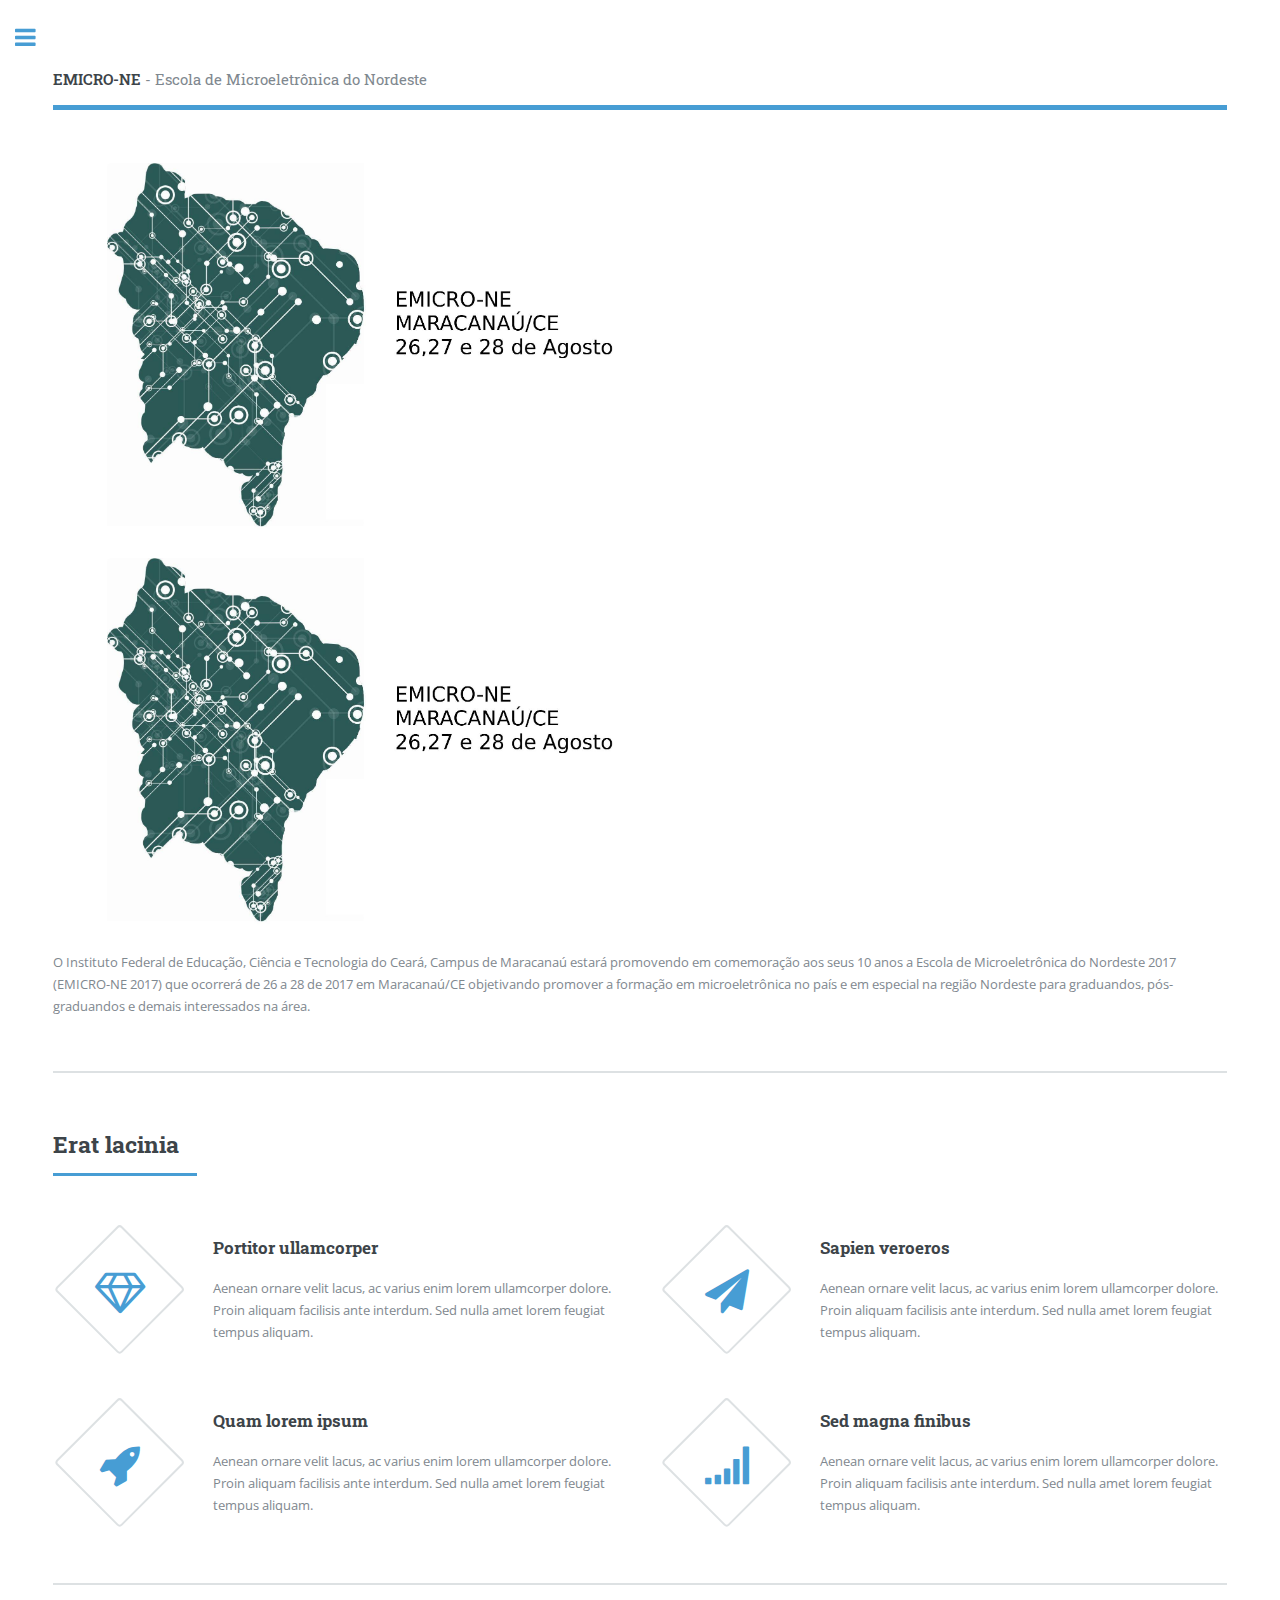
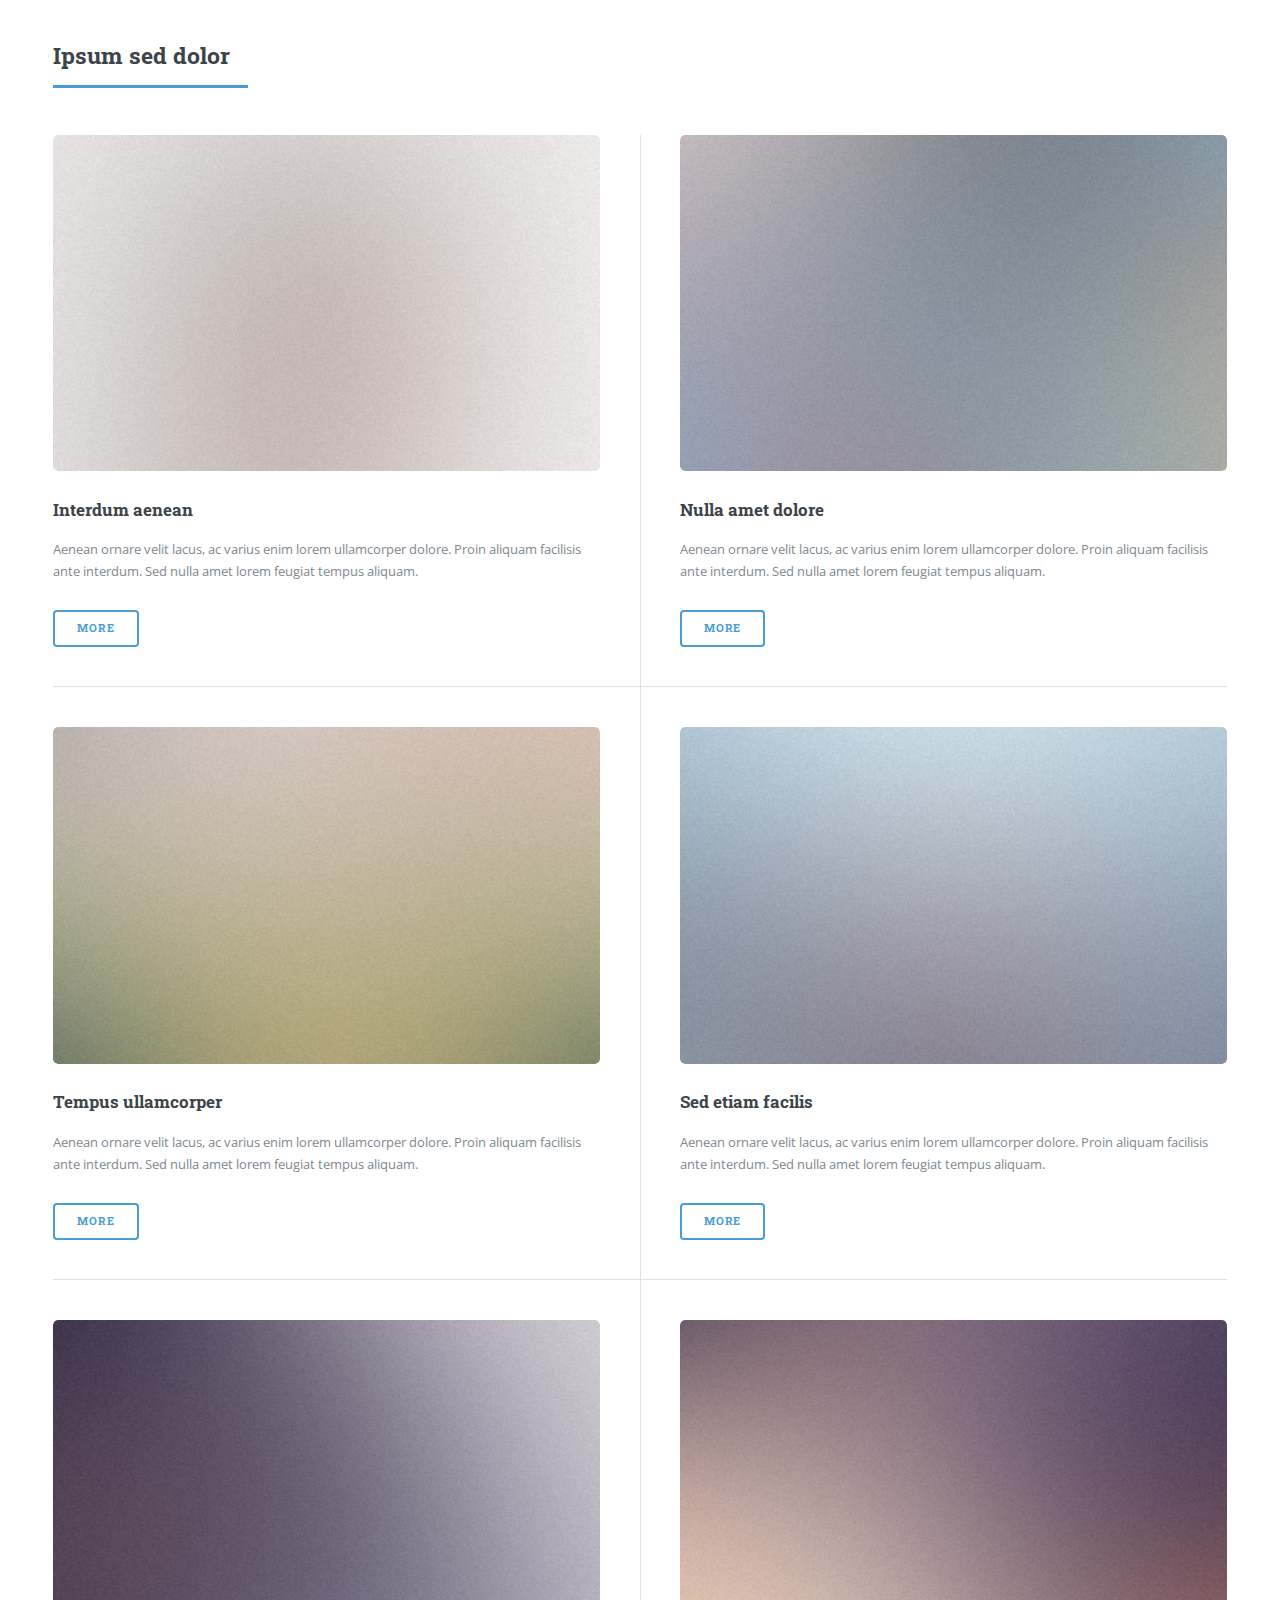
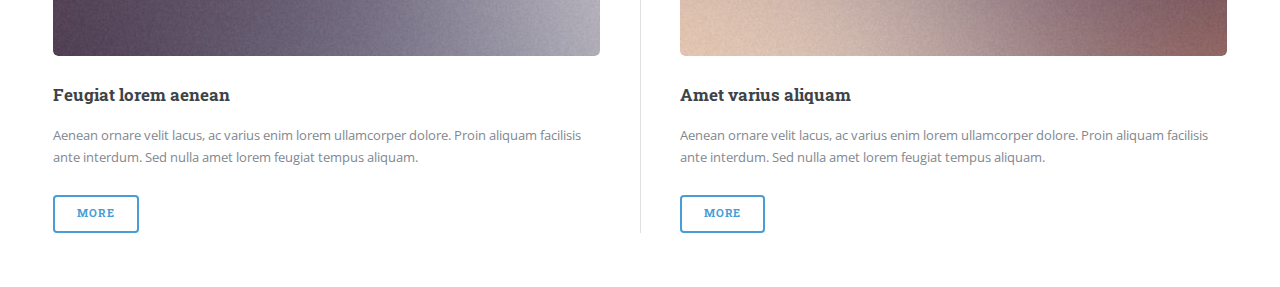
==== commit e18b8bec: "Alterações visuais" ====
--- a/index.html
+++ b/index.html
@@ -26,31 +26,35 @@
 							<!-- Header -->
 								<header id="header">
 									<a href="index.html" class="logo"><strong>EMICRO-NE</strong> - Escola de Microeletrônica do Nordeste</a>
-									<ul class="icons">
-										<!--<li><a href="#" class="icon fa-twitter"><span class="label">Twitter</span></a></li>-->
+									<!--<ul class="icons">
+										<li><a href="#" class="icon fa-twitter"><span class="label">Twitter</span></a></li>
 										<li><a href="#" class="icon fa-facebook"><span class="label">Facebook</span></a></li>
 										<li><a href="#" class="icon fa-snapchat-ghost"><span class="label">Snapchat</span></a></li>
 										<li><a href="#" class="icon fa-instagram"><span class="label">Instagram</span></a></li>
 										<li><a href="#" class="icon fa-medium"><span class="label">Medium</span></a></li>
-									</ul>
+									</ul>-->
 								</header>
 
 							<!-- Banner -->
 								<section id="banner">
 									<div class="content">
-										<header>
-											<h1>Bem vindos!<br />
-											by HTML5 UP</h1>
+									<span class="image main"><img src="images/logo.jpeg" alt="" /></span>
+									<span class="image">
+										<img src="images/logo.jpeg" alt="" />
+									</span>
+										<!--<header>
+											<h1>EMICRO-NE 2017<br />
+											MARACANAÚ/CE</h1>
 											<p>A free and fully responsive site template</p>
-										</header>
-										<p>Aenean ornare velit lacus, ac varius enim ullamcorper eu. Proin aliquam facilisis ante interdum congue. Integer mollis, nisl amet convallis, porttitor magna ullamcorper, amet egestas mauris. Ut magna finibus nisi nec lacinia. Nam maximus erat id euismod egestas. Pellentesque sapien ac quam. Lorem ipsum dolor sit nullam.</p>
-										<ul class="actions">
+										</header>-->
+										<p>O Instituto Federal de Educação, Ciência e Tecnologia do Ceará, Campus de Maracanaú estará promovendo em comemoração aos seus 10 anos a Escola de Microeletrônica do Nordeste 2017 (EMICRO-NE 2017) que ocorrerá de 26 a 28 de 2017 em Maracanaú/CE objetivando promover a formação em microeletrônica no país e em especial na região Nordeste para graduandos, pós-graduandos e demais interessados na área.</p>
+										<!--<ul class="actions">
 											<li><a href="#" class="button big">Learn More</a></li>
-										</ul>
-									</div>
-									<span class="image object">
-										<img src="images/pic10.jpg" alt="" />
-									</span>
+										</ul>-->
+									</div>
+									<!--<span class="image object">
+										<img src="images/logo.jpeg" alt="" />
+									</span>-->
 								</section>
 
 							<!-- Section -->
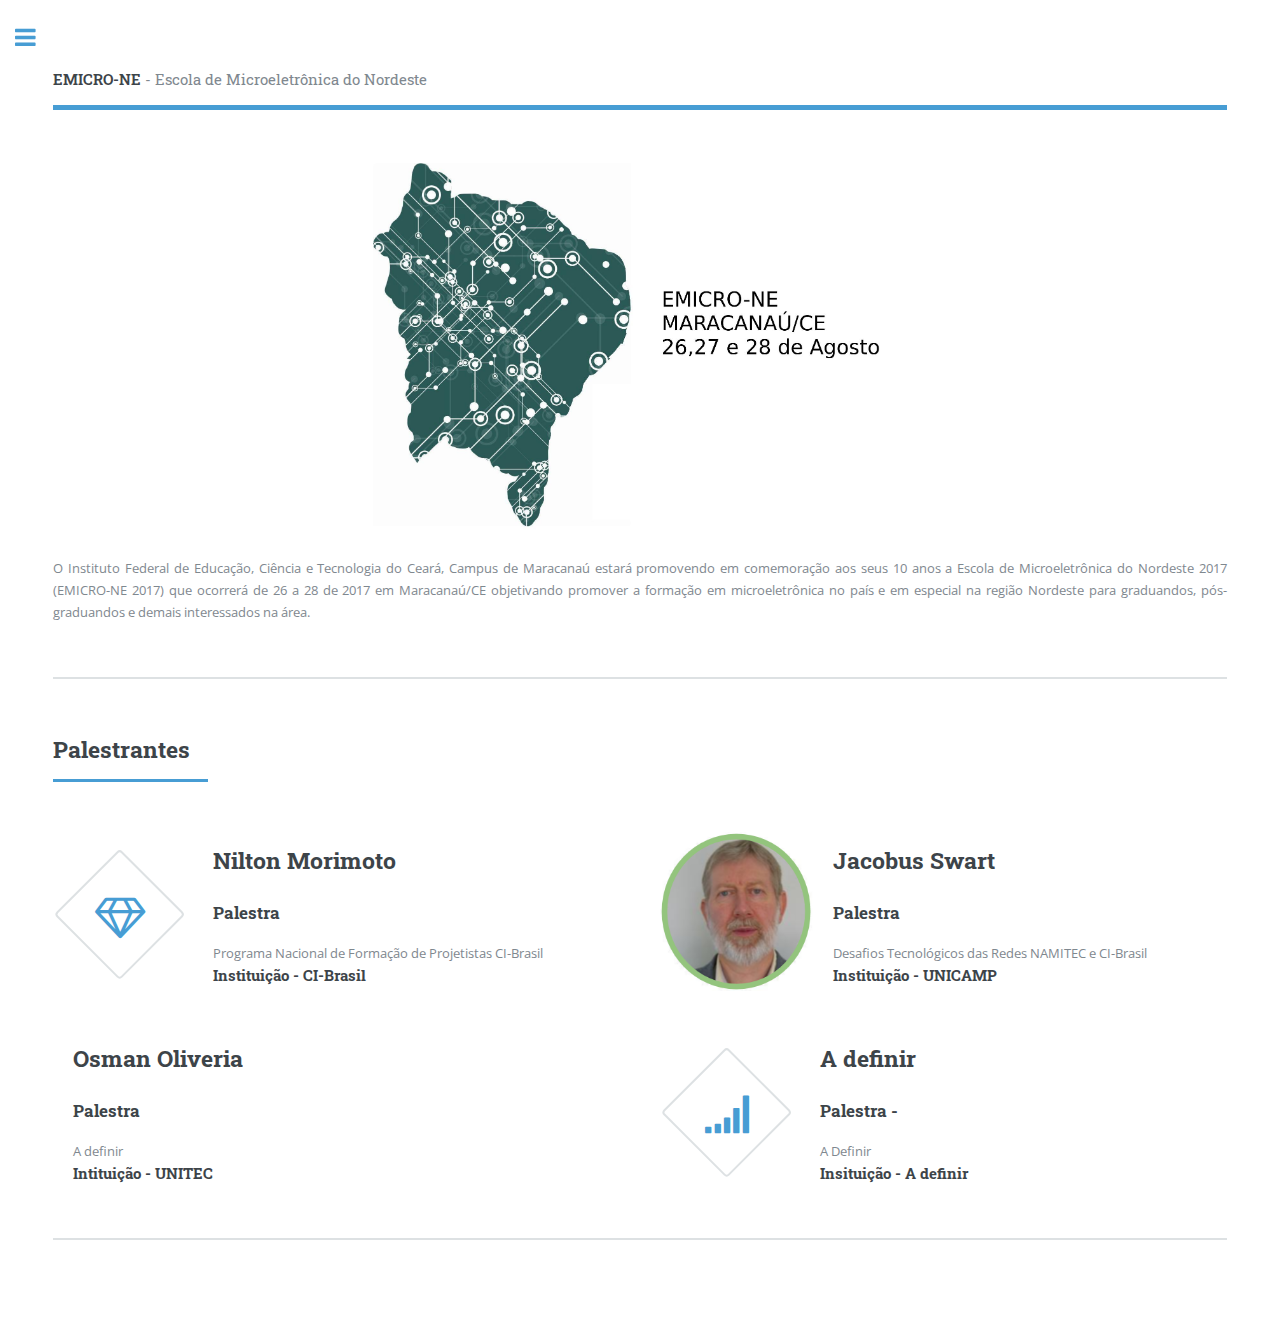
==== commit 27ec5dd8: "Add files via upload" ====
--- a/index.html
+++ b/index.html
@@ -5,186 +5,132 @@
 	Free for personal and commercial use under the CCA 3.0 license (html5up.net/license)
 -->
 <html>
-	<head>
-		<title>EMICRO-NE</title>
-		<meta charset="utf-8" />
-		<meta name="viewport" content="width=device-width, initial-scale=1, user-scalable=no" />
-		<!--[if lte IE 8]><script src="assets/js/ie/html5shiv.js"></script><![endif]-->
-		<link rel="stylesheet" href="assets/css/main.css" />
-		<!--[if lte IE 9]><link rel="stylesheet" href="assets/css/ie9.css" /><![endif]-->
-		<!--[if lte IE 8]><link rel="stylesheet" href="assets/css/ie8.css" /><![endif]-->
-	</head>
-	<body>
+<head>
+<title>EMICRO-NE</title>
+<meta charset="utf-8" />
+<meta name="viewport"
+	content="width=device-width, initial-scale=1, user-scalable=no" />
+<!--[if lte IE 8]><script src="assets/js/ie/html5shiv.js"></script><![endif]-->
+<link rel="stylesheet" href="assets/css/main.css" />
+<!--[if lte IE 9]><link rel="stylesheet" href="assets/css/ie9.css" /><![endif]-->
+<!--[if lte IE 8]><link rel="stylesheet" href="assets/css/ie8.css" /><![endif]-->
+</head>
+<body>
 
-		<!-- Wrapper -->
-			<div id="wrapper">
+	<!-- Wrapper -->
+	<div id="wrapper">
 
-				<!-- Main -->
-					<div id="main">
-						<div class="inner">
+		<!-- Main -->
+		<div id="main">
+			<div class="inner">
 
-							<!-- Header -->
-								<header id="header">
-									<a href="index.html" class="logo"><strong>EMICRO-NE</strong> - Escola de Microeletrônica do Nordeste</a>
-									<!--<ul class="icons">
+				<!-- Header -->
+				<header id="header">
+					<a href="index.html" class="logo"><strong>EMICRO-NE</strong> -
+						Escola de Microeletrônica do Nordeste</a>
+					<!--<ul class="icons">
 										<li><a href="#" class="icon fa-twitter"><span class="label">Twitter</span></a></li>
 										<li><a href="#" class="icon fa-facebook"><span class="label">Facebook</span></a></li>
 										<li><a href="#" class="icon fa-snapchat-ghost"><span class="label">Snapchat</span></a></li>
 										<li><a href="#" class="icon fa-instagram"><span class="label">Instagram</span></a></li>
 										<li><a href="#" class="icon fa-medium"><span class="label">Medium</span></a></li>
 									</ul>-->
-								</header>
+				</header>
 
-							<!-- Banner -->
-								<section id="banner">
-									<div class="content">
-									<span class="image main"><img src="images/logo.jpeg" alt="" /></span>
-									<span class="image">
-										<img src="images/logo.jpeg" alt="" />
-									</span>
-										<!--<header>
+				<!-- Banner -->
+				<section id="banner">
+					<div class="content" align="center">
+						<span class="image main"><img src="images/logo.jpeg" alt="" /></span>
+
+						<!--<header>
 											<h1>EMICRO-NE 2017<br />
 											MARACANAÚ/CE</h1>
 											<p>A free and fully responsive site template</p>
 										</header>-->
-										<p>O Instituto Federal de Educação, Ciência e Tecnologia do Ceará, Campus de Maracanaú estará promovendo em comemoração aos seus 10 anos a Escola de Microeletrônica do Nordeste 2017 (EMICRO-NE 2017) que ocorrerá de 26 a 28 de 2017 em Maracanaú/CE objetivando promover a formação em microeletrônica no país e em especial na região Nordeste para graduandos, pós-graduandos e demais interessados na área.</p>
-										<!--<ul class="actions">
+						<p>O Instituto Federal de Educação, Ciência e Tecnologia do
+							Ceará, Campus de Maracanaú estará promovendo em comemoração aos
+							seus 10 anos a Escola de Microeletrônica do Nordeste 2017
+							(EMICRO-NE 2017) que ocorrerá de 26 a 28 de 2017 em Maracanaú/CE
+							objetivando promover a formação em microeletrônica no país e em
+							especial na região Nordeste para graduandos, pós-graduandos e
+							demais interessados na área.</p>
+						<!--<ul class="actions">
 											<li><a href="#" class="button big">Learn More</a></li>
 										</ul>-->
-									</div>
-									<!--<span class="image object">
+					</div>
+					<!--<span class="image object">
 										<img src="images/logo.jpeg" alt="" />
 									</span>-->
-								</section>
+				</section>
 
-							<!-- Section -->
-								<section>
-									<header class="major">
-										<h2>Erat lacinia</h2>
-									</header>
-									<div class="features">
-										<article>
-											<span class="icon fa-diamond"></span>
-											<div class="content">
-												<h3>Portitor ullamcorper</h3>
-												<p>Aenean ornare velit lacus, ac varius enim lorem ullamcorper dolore. Proin aliquam facilisis ante interdum. Sed nulla amet lorem feugiat tempus aliquam.</p>
-											</div>
-										</article>
-										<article>
-											<span class="icon fa-paper-plane"></span>
-											<div class="content">
-												<h3>Sapien veroeros</h3>
-												<p>Aenean ornare velit lacus, ac varius enim lorem ullamcorper dolore. Proin aliquam facilisis ante interdum. Sed nulla amet lorem feugiat tempus aliquam.</p>
-											</div>
-										</article>
-										<article>
-											<span class="icon fa-rocket"></span>
-											<div class="content">
-												<h3>Quam lorem ipsum</h3>
-												<p>Aenean ornare velit lacus, ac varius enim lorem ullamcorper dolore. Proin aliquam facilisis ante interdum. Sed nulla amet lorem feugiat tempus aliquam.</p>
-											</div>
-										</article>
-										<article>
-											<span class="icon fa-signal"></span>
-											<div class="content">
-												<h3>Sed magna finibus</h3>
-												<p>Aenean ornare velit lacus, ac varius enim lorem ullamcorper dolore. Proin aliquam facilisis ante interdum. Sed nulla amet lorem feugiat tempus aliquam.</p>
-											</div>
-										</article>
-									</div>
-								</section>
+				<!-- Section -->
+				<section>
+					<header class="major">
+						<h2>Palestrantes</h2>
+					</header>
+					<div class="features">
+						<article>
+							<span class="icon fa-diamond"></span>
+							<div class="content">
+								<h2>Nilton Morimoto</h2>
+								<h3>Palestra</h3>
+								Programa Nacional de Formação de Projetistas CI-Brasil
+								<h4>Instituição - CI-Brasil</h4>
+							</div>
+						</article>
+						<article>
+							<span class="image left"><img src="images/jacobus.png"
+								alt="" /></span>
+							<div class="content">
+								<h2>Jacobus Swart</h2>
+								<h3>Palestra</h3>
+								Desafios Tecnológicos das Redes NAMITEC e CI-Brasil
+								<h4>Instituição - UNICAMP</h4>
+							</div>
+						</article>
+						<article>
+							<span class="image left"><img src="images/oman.png" alt="" /></span>
+							<div class="content">
+								<h2>Osman Oliveria</h2>
+								<h3>Palestra</h3>
+								A definir
+								<h4>Intituição - UNITEC</h4>
+							</div>
+						</article>
+						<article>
+							<span class="icon fa-signal"></span>
+							<div class="content">
+								<h2>A definir</h2>
+								<h3>Palestra -</h3>
+								A Definir
+								<h4>Insituição - A definir</h4>
+							</div>
+						</article>
+					</div>
+				</section>
 
-							<!-- Section -->
-								<section>
-									<header class="major">
-										<h2>Ipsum sed dolor</h2>
-									</header>
-									<div class="posts">
-										<article>
-											<a href="#" class="image"><img src="images/pic01.jpg" alt="" /></a>
-											<h3>Interdum aenean</h3>
-											<p>Aenean ornare velit lacus, ac varius enim lorem ullamcorper dolore. Proin aliquam facilisis ante interdum. Sed nulla amet lorem feugiat tempus aliquam.</p>
-											<ul class="actions">
-												<li><a href="#" class="button">More</a></li>
-											</ul>
-										</article>
-										<article>
-											<a href="#" class="image"><img src="images/pic02.jpg" alt="" /></a>
-											<h3>Nulla amet dolore</h3>
-											<p>Aenean ornare velit lacus, ac varius enim lorem ullamcorper dolore. Proin aliquam facilisis ante interdum. Sed nulla amet lorem feugiat tempus aliquam.</p>
-											<ul class="actions">
-												<li><a href="#" class="button">More</a></li>
-											</ul>
-										</article>
-										<article>
-											<a href="#" class="image"><img src="images/pic03.jpg" alt="" /></a>
-											<h3>Tempus ullamcorper</h3>
-											<p>Aenean ornare velit lacus, ac varius enim lorem ullamcorper dolore. Proin aliquam facilisis ante interdum. Sed nulla amet lorem feugiat tempus aliquam.</p>
-											<ul class="actions">
-												<li><a href="#" class="button">More</a></li>
-											</ul>
-										</article>
-										<article>
-											<a href="#" class="image"><img src="images/pic04.jpg" alt="" /></a>
-											<h3>Sed etiam facilis</h3>
-											<p>Aenean ornare velit lacus, ac varius enim lorem ullamcorper dolore. Proin aliquam facilisis ante interdum. Sed nulla amet lorem feugiat tempus aliquam.</p>
-											<ul class="actions">
-												<li><a href="#" class="button">More</a></li>
-											</ul>
-										</article>
-										<article>
-											<a href="#" class="image"><img src="images/pic05.jpg" alt="" /></a>
-											<h3>Feugiat lorem aenean</h3>
-											<p>Aenean ornare velit lacus, ac varius enim lorem ullamcorper dolore. Proin aliquam facilisis ante interdum. Sed nulla amet lorem feugiat tempus aliquam.</p>
-											<ul class="actions">
-												<li><a href="#" class="button">More</a></li>
-											</ul>
-										</article>
-										<article>
-											<a href="#" class="image"><img src="images/pic06.jpg" alt="" /></a>
-											<h3>Amet varius aliquam</h3>
-											<p>Aenean ornare velit lacus, ac varius enim lorem ullamcorper dolore. Proin aliquam facilisis ante interdum. Sed nulla amet lorem feugiat tempus aliquam.</p>
-											<ul class="actions">
-												<li><a href="#" class="button">More</a></li>
-											</ul>
-										</article>
-									</div>
-								</section>
+				<!-- Section -->
+				<section></section>
 
-						</div>
-					</div>
+			</div>
+		</div>
 
-				<!-- Sidebar -->
-					<div id="sidebar">
-						<div class="inner">
+		<!-- Sidebar -->
+		<div id="sidebar">
+			<div class="inner">
 
-							<!-- Search -->
-								<section id="search" class="alt">
-									<form method="post" action="#">
-										<input type="text" name="query" id="query" placeholder="Search" />
-									</form>
-								</section>
+				<!-- Menu -->
+				<nav id="menu">
+					<header class="major">
+						<h2>Menu</h2>
+					</header>
+					<ul>
+						<li><a href="index.html">Home</a></li>
+						<li><a href="inscricao.html">Inscrição</a></li>
+						<li><a href="programacao.html">Programação</a></li>
+						<li><a href="local.html">Local do Evento</a></li>
 
-							<!-- Menu -->
-								<nav id="menu">
-									<header class="major">
-										<h2>Menu</h2>
-									</header>
-									<ul>
-										<li><a href="index.html">Home</a></li>
-										<li>
-											<span class="opener">Inscrições</span>
-											<ul>
-												<li><a href="#">Isenção</a></li>
-												<li><a href="#">Datas</a></li>
-												<li><a href="#">Tempus Magna</a></li>
-												<li><a href="#">Feugiat Veroeros</a></li>
-											</ul>
-										</li>
-										<li><a href="generic.html">Programação</a></li>
-										<li><a href="elements.html">Local do Evento</a></li>
-										
-										<!--<li><a href="#">Etiam Dolore</a></li>
+						<!--<li><a href="#">Etiam Dolore</a></li>
 										<li><a href="#">Adipiscing</a></li>
 										<li>
 											<span class="opener">Another Submenu</span>
@@ -194,64 +140,58 @@
 												<li><a href="#">Tempus Magna</a></li>
 												<li><a href="#">Feugiat Veroeros</a></li>
 											</ul>-->
-										</li>
-										<li><a href="#">Acomodações</a></li>
-										<li><a href="#">Contato</a></li>
-									</ul>
-								</nav>
+						</li>
+					</ul>
+				</nav>
 
-							<!-- Section -->
-								<section>
-									<header class="major">
-										<h2>Apoio</h2>
-									</header>
-									<div class="mini-posts">
-										<article>
-											<a href="#" class="image"><img src="images/capes_logo1-300x80.png" alt="" /></a>
-											<!--<p>Aenean ornare velit lacus, ac varius enim lorem ullamcorper dolore aliquam.</p>-->
-										</article>
-										<article>
-											<a href="#" class="image"><img src="images/cnpqlogo1-300x133.jpg" alt="" /></a>
-										</article>
-										<article>
-											<a href="#" class="image"><img src="images/IFCE-Maracanau-300x119.jpg" alt="" /></a>
-										</article>
-									</div>
-									<ul class="actions">
-										<li><a href="#" class="button">More</a></li>
-									</ul>
-								</section>
+				<!-- Section -->
+				<section>
+					<header class="major">
+						<h2>Apoio</h2>
+					</header>
+					<div class="mini-posts">
+						<article>
+							<span class="image"><img src="images/if10anos.png" alt="" />
+						</article>
+						<article>
+							<span class="image"><img
+								src="images/capes_logo1-300x80.png" alt="" /> <!--<p>Aenean ornare velit lacus, ac varius enim lorem ullamcorper dolore aliquam.</p>-->
+						</article>
+						<article>
+							<span class="image"><img
+								src="images/cnpqlogo1-300x133.jpg" alt="" />
+						</article>
 
-							<!-- Section -->
-								<section>
-									<header class="major">
-										<h2>Get in touch</h2>
-									</header>
-									<p>Sed varius enim lorem ullamcorper dolore aliquam aenean ornare velit lacus, ac varius enim lorem ullamcorper dolore. Proin sed aliquam facilisis ante interdum. Sed nulla amet lorem feugiat tempus aliquam.</p>
-									<ul class="contact">
-										<li class="fa-envelope-o"><a href="#">information@untitled.tld</a></li>
-										<li class="fa-phone">(000) 000-0000</li>
-										<li class="fa-home">1234 Somewhere Road #8254<br />
-										Nashville, TN 00000-0000</li>
-									</ul>
-								</section>
-
-							<!-- Footer -->
-								<footer id="footer">
-									<p class="copyright">&copy; Untitled. All rights reserved. Demo Images: <a href="https://unsplash.com">Unsplash</a>. Design: <a href="https://html5up.net">HTML5 UP</a>.</p>
-								</footer>
-
-						</div>
 					</div>
 
+				</section>
+
+				<!-- Section -->
+				<section>
+					<header class="major">
+						<h2>Redes Sociais e Contato</h2>
+					</header>
+					<ul class="contact">
+						<li class="fa-facebook"><a href="facebook.com">facebook.com</a></li>
+						<li class="fa-twitter"><a href="twitter.com"></a>twitter.com</li>
+						<li class="fa-home">Av. Parque Central-Distrito Industrial I<br />
+							Maracanaú - CE, 61939-140
+						</li>
+					</ul>
+				</section>
+
+
 			</div>
+		</div>
 
-		<!-- Scripts -->
-			<script src="assets/js/jquery.min.js"></script>
-			<script src="assets/js/skel.min.js"></script>
-			<script src="assets/js/util.js"></script>
-			<!--[if lte IE 8]><script src="assets/js/ie/respond.min.js"></script><![endif]-->
-			<script src="assets/js/main.js"></script>
+	</div>
 
-	</body>
+	<!-- Scripts -->
+	<script src="assets/js/jquery.min.js"></script>
+	<script src="assets/js/skel.min.js"></script>
+	<script src="assets/js/util.js"></script>
+	<!--[if lte IE 8]><script src="assets/js/ie/respond.min.js"></script><![endif]-->
+	<script src="assets/js/main.js"></script>
+
+</body>
 </html>--- a/assets/css/main.css
+++ b/assets/css/main.css
@@ -2131,6 +2131,7 @@
 
 	p {
 		margin: 0 0 2em 0;
+		text-align: justify;
 	}
 
 	h1, h2, h3, h4, h5, h6 {
